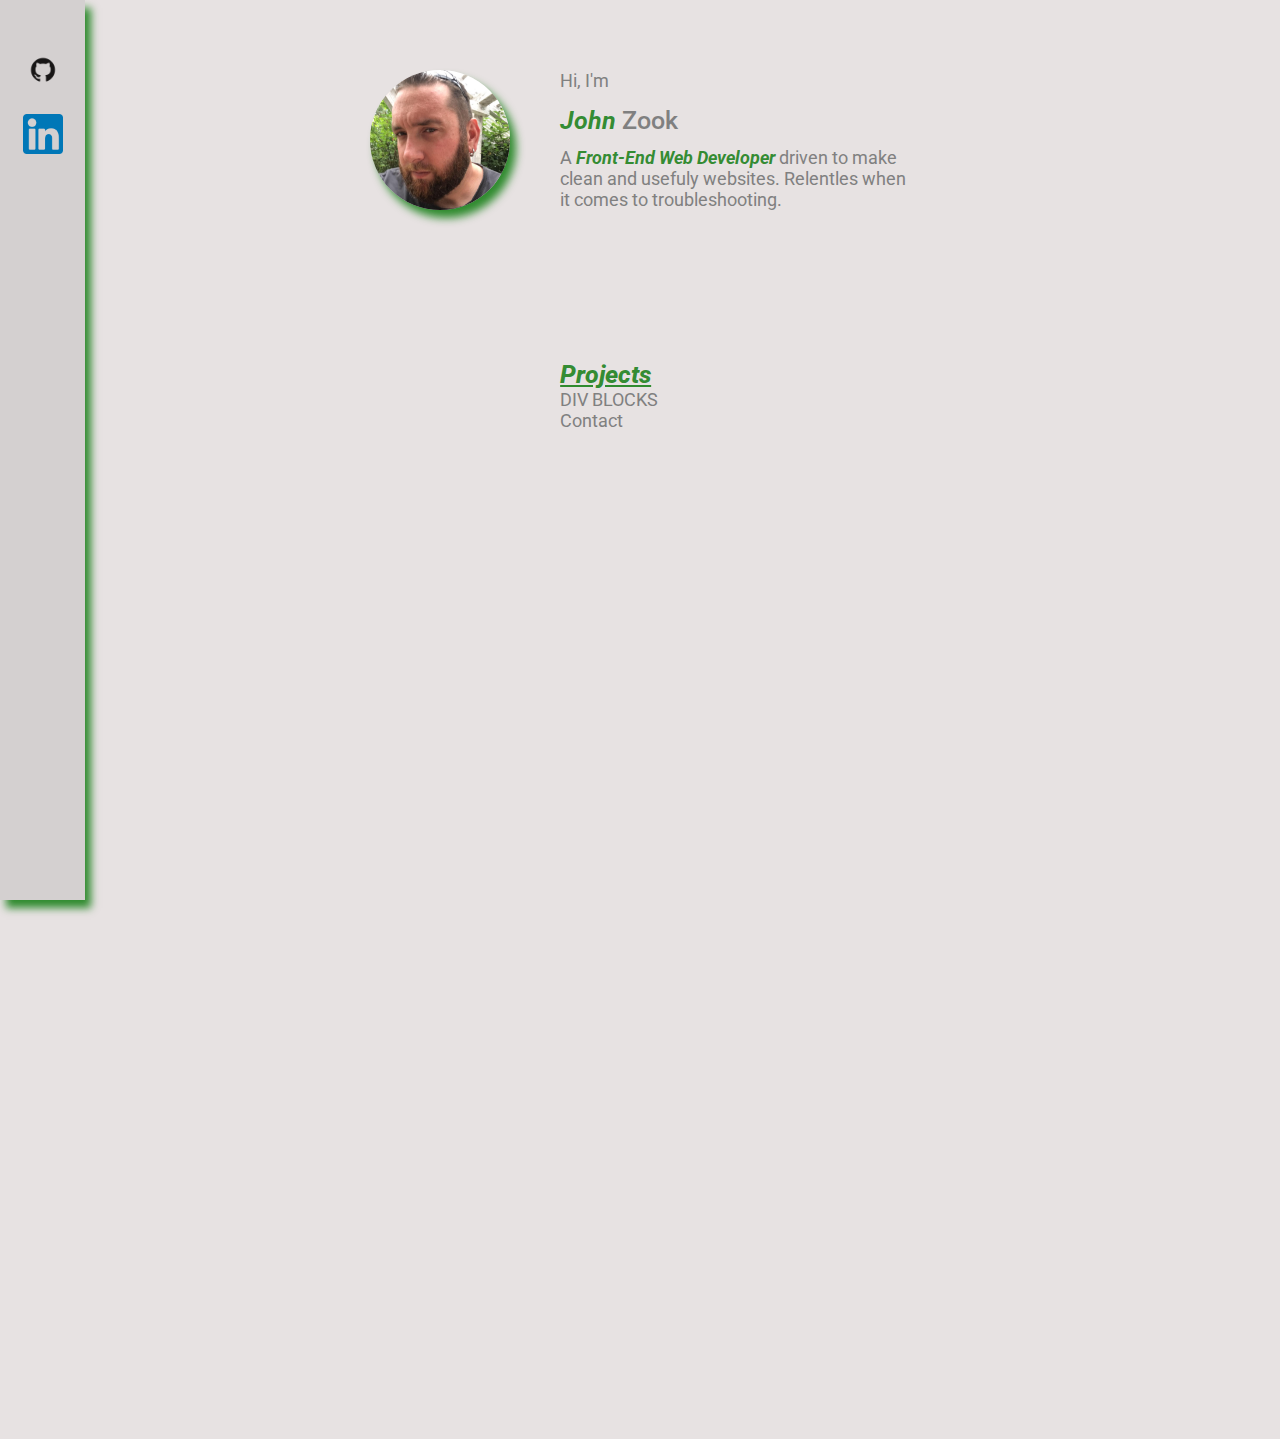
==== index.html @ 2b9b3efb "Add files via upload" ====
<!DOCTYPE html>
<html lang="en">
  <head>
    <title>John Zook's Portfolio</title>
    <link rel="preconnect" href="https://fonts.googleapis.com" />
    <link rel="preconnect" href="https://fonts.gstatic.com" crossorigin />
    <link
      href="https://fonts.googleapis.com/css2?family=Roboto:wght@400;500;700&display=swap"
      rel="stylesheet"
    />
    <link rel="stylesheet" href="/styles/intro.css" />
    <link rel="stylesheet" href="/styles/header.css" />
    <link rel="stylesheet" href="/styles/general.css" />
    <link rel="stylesheet" href="/styles/sidebar.css" />
  </head>
  <body>  
    <nav class="sidebar">
      <div class="link-container">
        <div class="link"><a href="https://github.com/JZook-codes" target="_blank"><img title="Github" src="/pics/github-mark.png"></a>          
        </div>
        <div class="link">
          <a href="https://www.linkedin.com/in/j-zook/" target="_blank">
            <img title="LinkedIn" src="/pics/174857.png">
          </a>          
        </div>
      </div>
    </nav>  
      
      
      
    <div class="intro">
      <img class="jz-pic" src="/pics/jzook.jpg" />
      <div class="flex-info">
         <p class="greeting">Hi, I'm</p>
      <p class="name"><strong class="strong-color">John</strong> Zook</p>
      <p class="info">
        A <strong class="strong-color">Front-End Web Developer</strong> driven
        to make clean and usefuly websites. Relentles when it comes to
        troubleshooting.
      </p>
      <div class="projects-container">
        <div class="projects-title">Projects</div>
        <div>
          DIV BLOCKS
        </div>
      </div>
      <div>
        <div>
          Contact
        </div>
      </div>
      
    </div>
  </body>
</html>
---- styles/intro.css ----
.intro {
  display: flex;
  flex-direction: row;
  justify-content: center;
  margin-top: 50px; 
}
.flex-info {
  display: flex;
  flex-direction: column;
  margin-left: 50px;
  justify-content: center;
}
.jz-pic {
  height: 140px;
  border-radius: 75px;
  box-shadow: 6px 8px 8px rgba(2, 117, 2, 0.801);
}
.greeting {
  font-size: 400;
}

.name {
  font-size: 25px;
  font-weight: 500;
  margin-top: 15px;
  margin-bottom: 12px;
}
.strong-color {
  color: rgba(2, 117, 2, 0.801);
  font-style: italic;

}
.info {
  width: 350px;
}
.projects-container {
  margin-top: 150px;
}
.projects-title {
  font-size: 25px;
  font-weight: 800;
  color: rgba(2, 117, 2, 0.801);
  font-style: italic;
  text-decoration: underline;
}
---- styles/header.css ----
.header {
  height: 55px;
  display: flex;
  flex-direction: row;
  justify-content: flex-start;
  position: fixed;
  top: 0;
  left: 0;
  right: 0;
  background-color: rgb(231, 226, 226);
  border-bottom-width: 1px;
  border-bottom-style: solid;
  border-bottom-color: rgb(166, 164, 164);    
}
.linkin-icon {
  height: 30px;
  
}
.git-icon {
  height: 30px;
}
---- styles/general.css ----
p { 
    margin: 0;  
}
body {
  font-family: Roboto;
  color: gray;
  font-size: 18px;
  background-color: rgb(231, 226, 226);
  margin-top: 70px;
  padding-bottom: 1000px;
}
---- styles/sidebar.css ----
.sidebar { 
  position: fixed;
  left: 0;
  bottom: 0;
  top: 0;
  background-color: rgb(212, 208, 208);
  width: 85px;
  z-index: 200;
  padding-top: 50px;
  box-shadow: 6px 8px 8px rgba(2, 117, 2, 0.801);

}
.link-container {      
  flex-direction: column;
  display: flex;
  align-items: center;
  justify-content: center;  
}
.link {  
  margin-bottom: 20px;
}
.sidebar img {
  height: 40px; 
  
}
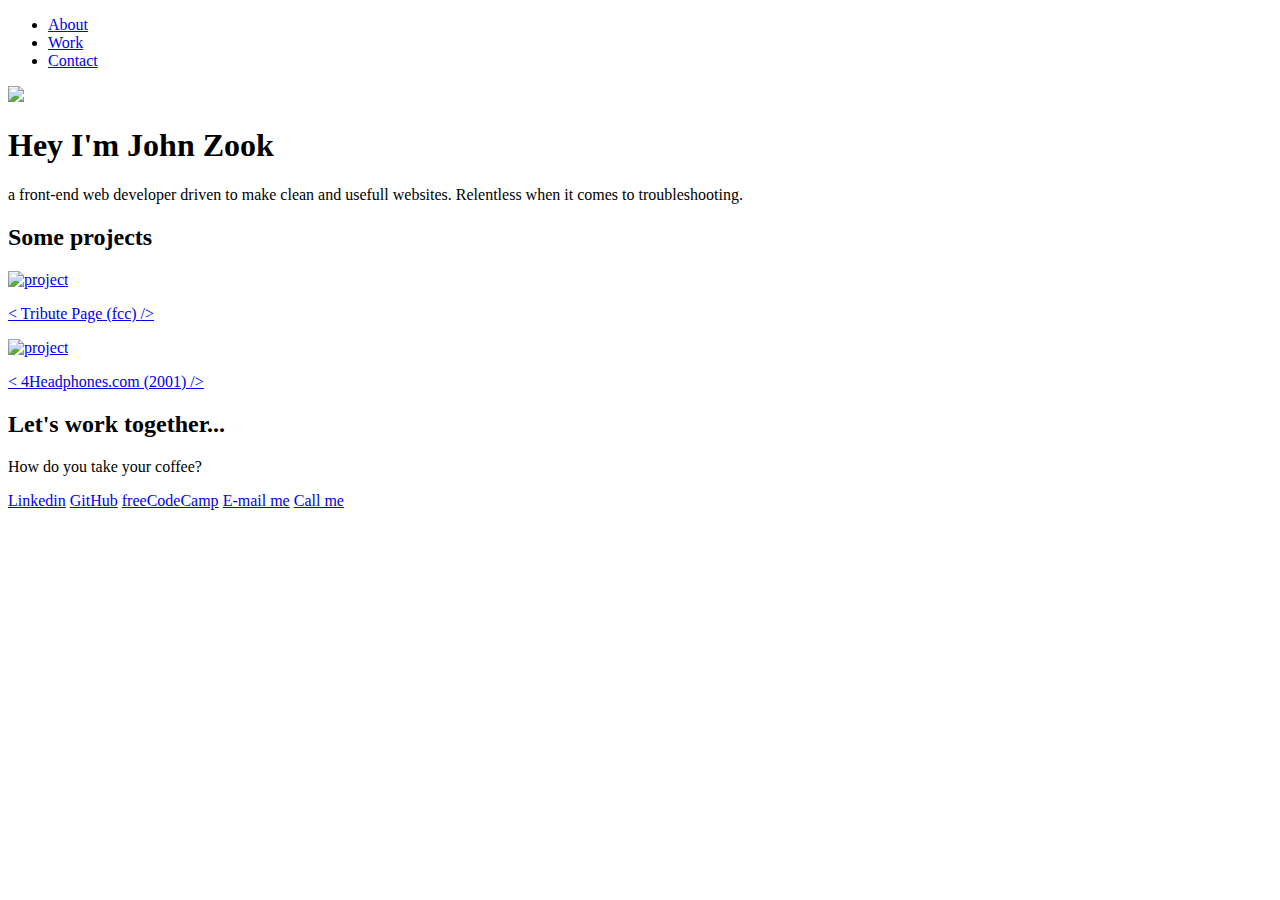
==== commit fe1fd4d2: "Add files via upload" ====
--- a/index.html
+++ b/index.html
@@ -1,55 +1,217 @@
 <!DOCTYPE html>
-<html lang="en">
+<html>
   <head>
-    <title>John Zook's Portfolio</title>
-    <link rel="preconnect" href="https://fonts.googleapis.com" />
-    <link rel="preconnect" href="https://fonts.gstatic.com" crossorigin />
+    <link rel="stylesheet" href="/styles/index.css" />
     <link
-      href="https://fonts.googleapis.com/css2?family=Roboto:wght@400;500;700&display=swap"
+      rel="stylesheet"
+      href="https://use.fontawesome.com/releases/v5.8.2/css/all.css"
+      integrity="sha384-oS3vJWv+0UjzBfQzYUhtDYW+Pj2yciDJxpsK1OYPAYjqT085Qq/1cq5FLXAZQ7Ay"
+      crossorigin="anonymous"
+    />
+    <link rel="stylesheet" href="https://cdnjs.cloudflare.com/ajax/libs/font-awesome/6.4.0/css/all.min.css" integrity="sha512-iecdLmaskl7CVkqkXNQ/ZH/XLlvWZOJyj7Yy7tcenmpD1ypASozpmT/E0iPtmFIB46ZmdtAc9eNBvH0H/ZpiBw==" crossorigin="anonymous" referrerpolicy="no-referrer" />
+    <link
+      href="https://fonts.googleapis.com/css?family=Poppins:200i,300,400&display=swap"
       rel="stylesheet"
     />
-    <link rel="stylesheet" href="/styles/intro.css" />
-    <link rel="stylesheet" href="/styles/header.css" />
-    <link rel="stylesheet" href="/styles/general.css" />
-    <link rel="stylesheet" href="/styles/sidebar.css" />
+    <link
+      href="https://fonts.googleapis.com/css?family=Raleway:700&display=swap"
+      rel="stylesheet"
+    />
+    <link rel="preconnect" href="https://fonts.googleapis.com">
+<link rel="preconnect" href="https://fonts.gstatic.com" crossorigin>
+<link href="https://fonts.googleapis.com/css2?family=Roboto:wght@400;500;700&display=swap" rel="stylesheet">
+
   </head>
-  <body>  
-    <nav class="sidebar">
-      <div class="link-container">
-        <div class="link"><a href="https://github.com/JZook-codes" target="_blank"><img title="Github" src="/pics/github-mark.png"></a>          
-        </div>
-        <div class="link">
-          <a href="https://www.linkedin.com/in/j-zook/" target="_blank">
-            <img title="LinkedIn" src="/pics/174857.png">
-          </a>          
-        </div>
-      </div>
-    </nav>  
+  <body>
+    <!-- START NAV -->
+
+    <nav id="navbar" class="nav">
+      <ul class="nav-list">
+        <li>
+          <a href="#welcome-section">About</a>
+        </li>
+        <li>
+          <a href="#projects">Work</a>
+        </li>
+        <li>
+          <a href="#contact">Contact</a>
+        </li>
+      </ul>
+    </nav>
+
+    
+
+    
+
+    <section id="welcome-section" class="welcome-section">
+      <img class="jz-pic" src="/pics/jzook.jpg">
+      <h1>Hey I'm John Zook</h1>
+      <p class="welcome-text">a front-end web developer driven to make clean and usefull websites. Relentless when it comes to troubleshooting.</p>
+
+      <div class="fa-container">
+        <i class="fa-brands fa-html5 fa-icon"></i>
+        <i class="fa-brands fa-css3 fa-icon"></i>
+        <i class="fa-brands fa-js fa-icon"></i>
+      </div>
+
       
+    </section>
+    
+
+   
+
+    <section id="projects" class="projects-section">
+      <h2 class="projects-section-header">Some projects</h2>
+
+      <div class="projects-grid">
+        <a
+          href="https://codepen.io/freeCodeCamp/full/zNqgVx"
+          target="_blank"
+          class="project project-tile"
+        >
+          <img
+            class="project-image"
+            src="https://cdn.freecodecamp.org/testable-projects-fcc/images/tribute.jpg"
+            alt="project"
+          />
+          <p class="project-title">
+            <span class="code">&lt;</span>
+            Tribute Page (fcc)
+            <span class="code">&#47;&gt;</span>
+          </p>
+        </a>
+        <a
+          href="/Projects/4headphones/index.html"
+          target="_blank"
+          class="project project-tile"
+        >
+          <img
+            class="project-image"
+            src="/pics/Screen Shot4headphones.png"
+            alt="project"
+          />
+          <p class="project-title">
+            <span class="code">&lt;</span>
+            4Headphones.com (2001)
+            <span class="code">&#47;&gt;</span>
+          </p>
+        </a>
+       <!-- <a
+          href="https://codepen.io/freeCodeCamp/full/wgGVVX"
+          target="_blank"
+          class="project project-tile"
+        >
+          <img
+            class="project-image"
+            src="https://cdn.freecodecamp.org/testable-projects-fcc/images/calc.png"
+            alt="project"
+          />
+          <p class="project-title">
+            <span class="code">&lt;</span>
+            JavaScript Calculator
+            <span class="code">&#47;&gt;</span>
+          </p>
+        </a>-->
+        <!--<a
+          href="https://codepen.io/freeCodeCamp/full/mVEJag"
+          target="_blank"
+          class="project project-tile"
+        >
+          <img
+            class="project-image"
+            src="https://cdn.freecodecamp.org/testable-projects-fcc/images/map.jpg"
+            alt="project"
+          />
+          <p class="project-title">
+            <span class="code">&lt;</span>
+            Map Data Across the Globe
+            <span class="code">&#47;&gt;</span>
+          </p>
+        </a>
+        <a
+          href="https://codepen.io/freeCodeCamp/full/wGqEga"
+          target="_blank"
+          class="project project-tile"
+        >
+          <img
+            class="project-image"
+            src="https://cdn.freecodecamp.org/testable-projects-fcc/images/wiki.png"
+            alt="project"
+          />
+          <p class="project-title">
+            <span class="code">&lt;</span>
+            Wikipedia Viewer
+            <span class="code">&#47;&gt;</span>
+          </p>
+        </a>
+        <a
+          href="https://codepen.io/freeCodeCamp/full/KzXQgy"
+          target="_blank"
+          class="project project-tile"
+        >
+          <img
+            class="project-image"
+            src="https://cdn.freecodecamp.org/testable-projects-fcc/images/tic-tac-toe.png"
+            alt="project"
+          />
+          <p class="project-title">
+            <span class="code">&lt;</span>
+            Tic Tac Toe Game
+            <span class="code">&#47;&gt;</span>
+          </p>
+        </a>
+      </div>
+
+      <a
+        href="https://codepen.io/FreeCodeCamp/"
+        class="btn btn-show-all"
+        target="_blank"
+        >Show all<i class="fas fa-chevron-right"></i
+      ></a>-->
+    </section>
+
+    
+
+    <section id="contact" class="contact-section">
+      <div class="contact-section-header">
+        <h2>Let's work together...</h2>
+        <p>How do you take your coffee?</p>
+      </div>
+      <div class="contact-links">
+        <a
+          href="https://www.linkedin.com/in/j-zook/"
+          target="_blank"
+          class="btn contact-details"
+          ><i class="fa-brands fa-linkedin"></i> Linkedin</a
+        >
+        <a
+          id="profile-link"
+          href="https://github.com/JZook-codes"
+          target="_blank"
+          class="btn contact-details"
+          ><i class="fab fa-github"></i> GitHub</a
+        >
+        <a
+          href="https://www.freecodecamp.org/JohnZook"
+          target="_blank"
+          class="btn contact-details"
+          ><i class="fa-brands fa-free-code-camp"></i> freeCodeCamp</a
+        >
+        <a href="mailto:methos600@mac.com" class="btn contact-details"><i class="fas fa-at"></i> E-mail me</a
+        >
+        <a href="tel:+359888042088" class="btn contact-details"
+          ><i class="fas fa-mobile-alt"></i> Call me</a
+        >
+      </div>
+    </section>
+
+    
+
+    <footer>
       
-      
-    <div class="intro">
-      <img class="jz-pic" src="/pics/jzook.jpg" />
-      <div class="flex-info">
-         <p class="greeting">Hi, I'm</p>
-      <p class="name"><strong class="strong-color">John</strong> Zook</p>
-      <p class="info">
-        A <strong class="strong-color">Front-End Web Developer</strong> driven
-        to make clean and usefuly websites. Relentles when it comes to
-        troubleshooting.
-      </p>
-      <div class="projects-container">
-        <div class="projects-title">Projects</div>
-        <div>
-          DIV BLOCKS
-        </div>
-      </div>
-      <div>
-        <div>
-          Contact
-        </div>
-      </div>
-      
-    </div>
-  </body>
+      </footer>
+
+    
+  <script data-cfasync="false" src="/cdn-cgi/scripts/5c5dd728/cloudflare-static/email-decode.min.js"></script></body>
+  
 </html>
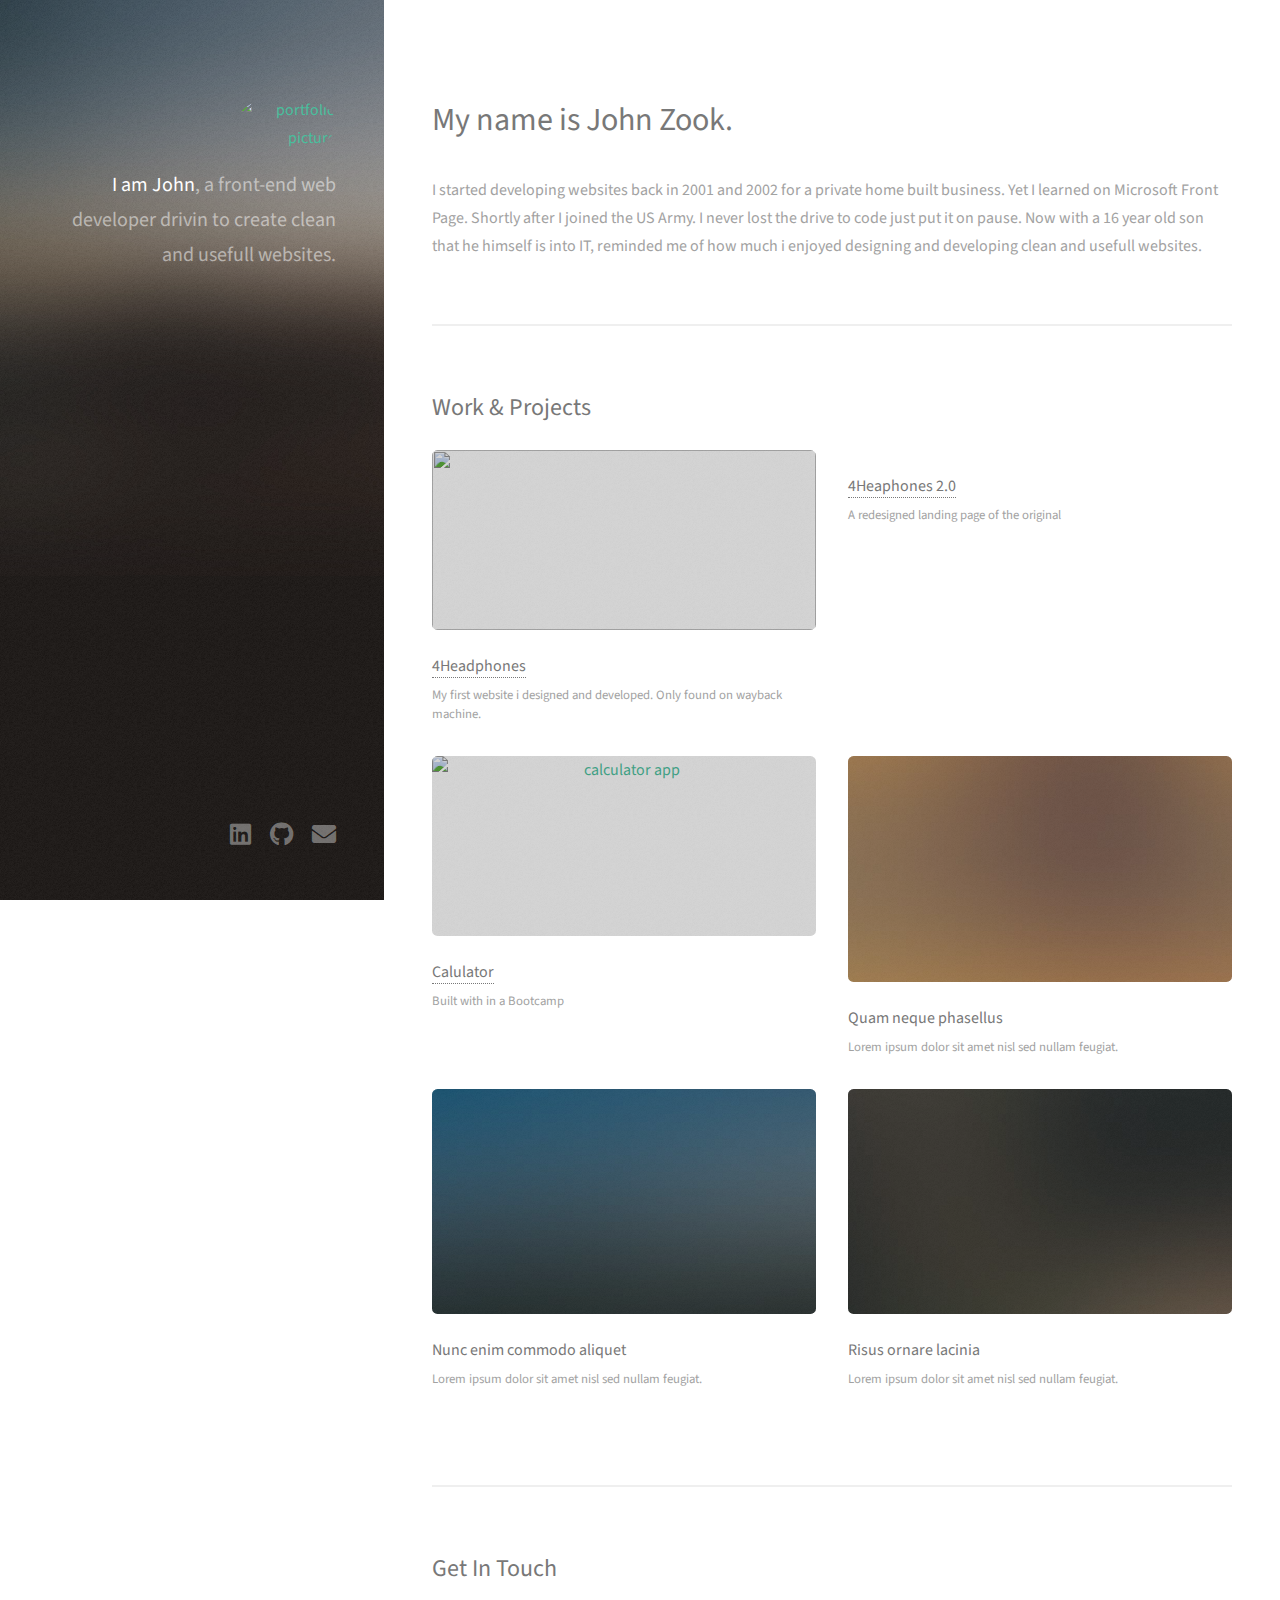
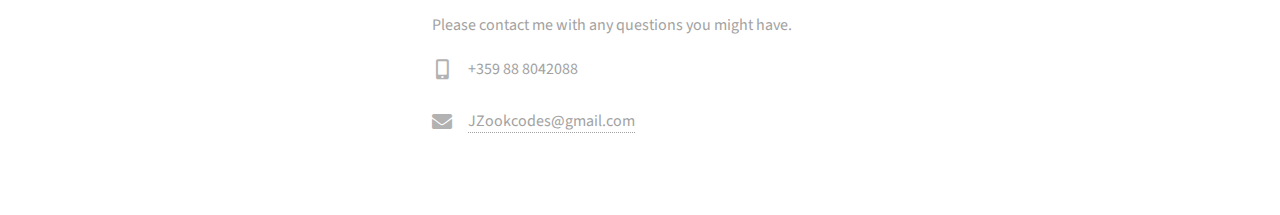
==== commit cf3614b6: "Add files via upload" ====
--- a/index.html
+++ b/index.html
@@ -1,217 +1,144 @@
-<!DOCTYPE html>
-<html>
-  <head>
-    <link rel="stylesheet" href="/styles/index.css" />
-    <link
-      rel="stylesheet"
-      href="https://use.fontawesome.com/releases/v5.8.2/css/all.css"
-      integrity="sha384-oS3vJWv+0UjzBfQzYUhtDYW+Pj2yciDJxpsK1OYPAYjqT085Qq/1cq5FLXAZQ7Ay"
-      crossorigin="anonymous"
-    />
-    <link rel="stylesheet" href="https://cdnjs.cloudflare.com/ajax/libs/font-awesome/6.4.0/css/all.min.css" integrity="sha512-iecdLmaskl7CVkqkXNQ/ZH/XLlvWZOJyj7Yy7tcenmpD1ypASozpmT/E0iPtmFIB46ZmdtAc9eNBvH0H/ZpiBw==" crossorigin="anonymous" referrerpolicy="no-referrer" />
-    <link
-      href="https://fonts.googleapis.com/css?family=Poppins:200i,300,400&display=swap"
-      rel="stylesheet"
-    />
-    <link
-      href="https://fonts.googleapis.com/css?family=Raleway:700&display=swap"
-      rel="stylesheet"
-    />
-    <link rel="preconnect" href="https://fonts.googleapis.com">
-<link rel="preconnect" href="https://fonts.gstatic.com" crossorigin>
-<link href="https://fonts.googleapis.com/css2?family=Roboto:wght@400;500;700&display=swap" rel="stylesheet">
-
-  </head>
-  <body>
-    <!-- START NAV -->
-
-    <nav id="navbar" class="nav">
-      <ul class="nav-list">
-        <li>
-          <a href="#welcome-section">About</a>
-        </li>
-        <li>
-          <a href="#projects">Work</a>
-        </li>
-        <li>
-          <a href="#contact">Contact</a>
-        </li>
-      </ul>
-    </nav>
-
-    
-
-    
-
-    <section id="welcome-section" class="welcome-section">
-      <img class="jz-pic" src="/pics/jzook.jpg">
-      <h1>Hey I'm John Zook</h1>
-      <p class="welcome-text">a front-end web developer driven to make clean and usefull websites. Relentless when it comes to troubleshooting.</p>
-
-      <div class="fa-container">
-        <i class="fa-brands fa-html5 fa-icon"></i>
-        <i class="fa-brands fa-css3 fa-icon"></i>
-        <i class="fa-brands fa-js fa-icon"></i>
-      </div>
-
-      
-    </section>
-    
-
-   
-
-    <section id="projects" class="projects-section">
-      <h2 class="projects-section-header">Some projects</h2>
-
-      <div class="projects-grid">
-        <a
-          href="https://codepen.io/freeCodeCamp/full/zNqgVx"
-          target="_blank"
-          class="project project-tile"
-        >
-          <img
-            class="project-image"
-            src="https://cdn.freecodecamp.org/testable-projects-fcc/images/tribute.jpg"
-            alt="project"
-          />
-          <p class="project-title">
-            <span class="code">&lt;</span>
-            Tribute Page (fcc)
-            <span class="code">&#47;&gt;</span>
-          </p>
-        </a>
-        <a
-          href="/Projects/4headphones/index.html"
-          target="_blank"
-          class="project project-tile"
-        >
-          <img
-            class="project-image"
-            src="/pics/Screen Shot4headphones.png"
-            alt="project"
-          />
-          <p class="project-title">
-            <span class="code">&lt;</span>
-            4Headphones.com (2001)
-            <span class="code">&#47;&gt;</span>
-          </p>
-        </a>
-       <!-- <a
-          href="https://codepen.io/freeCodeCamp/full/wgGVVX"
-          target="_blank"
-          class="project project-tile"
-        >
-          <img
-            class="project-image"
-            src="https://cdn.freecodecamp.org/testable-projects-fcc/images/calc.png"
-            alt="project"
-          />
-          <p class="project-title">
-            <span class="code">&lt;</span>
-            JavaScript Calculator
-            <span class="code">&#47;&gt;</span>
-          </p>
-        </a>-->
-        <!--<a
-          href="https://codepen.io/freeCodeCamp/full/mVEJag"
-          target="_blank"
-          class="project project-tile"
-        >
-          <img
-            class="project-image"
-            src="https://cdn.freecodecamp.org/testable-projects-fcc/images/map.jpg"
-            alt="project"
-          />
-          <p class="project-title">
-            <span class="code">&lt;</span>
-            Map Data Across the Globe
-            <span class="code">&#47;&gt;</span>
-          </p>
-        </a>
-        <a
-          href="https://codepen.io/freeCodeCamp/full/wGqEga"
-          target="_blank"
-          class="project project-tile"
-        >
-          <img
-            class="project-image"
-            src="https://cdn.freecodecamp.org/testable-projects-fcc/images/wiki.png"
-            alt="project"
-          />
-          <p class="project-title">
-            <span class="code">&lt;</span>
-            Wikipedia Viewer
-            <span class="code">&#47;&gt;</span>
-          </p>
-        </a>
-        <a
-          href="https://codepen.io/freeCodeCamp/full/KzXQgy"
-          target="_blank"
-          class="project project-tile"
-        >
-          <img
-            class="project-image"
-            src="https://cdn.freecodecamp.org/testable-projects-fcc/images/tic-tac-toe.png"
-            alt="project"
-          />
-          <p class="project-title">
-            <span class="code">&lt;</span>
-            Tic Tac Toe Game
-            <span class="code">&#47;&gt;</span>
-          </p>
-        </a>
-      </div>
-
-      <a
-        href="https://codepen.io/FreeCodeCamp/"
-        class="btn btn-show-all"
-        target="_blank"
-        >Show all<i class="fas fa-chevron-right"></i
-      ></a>-->
-    </section>
-
-    
-
-    <section id="contact" class="contact-section">
-      <div class="contact-section-header">
-        <h2>Let's work together...</h2>
-        <p>How do you take your coffee?</p>
-      </div>
-      <div class="contact-links">
-        <a
-          href="https://www.linkedin.com/in/j-zook/"
-          target="_blank"
-          class="btn contact-details"
-          ><i class="fa-brands fa-linkedin"></i> Linkedin</a
-        >
-        <a
-          id="profile-link"
-          href="https://github.com/JZook-codes"
-          target="_blank"
-          class="btn contact-details"
-          ><i class="fab fa-github"></i> GitHub</a
-        >
-        <a
-          href="https://www.freecodecamp.org/JohnZook"
-          target="_blank"
-          class="btn contact-details"
-          ><i class="fa-brands fa-free-code-camp"></i> freeCodeCamp</a
-        >
-        <a href="mailto:methos600@mac.com" class="btn contact-details"><i class="fas fa-at"></i> E-mail me</a
-        >
-        <a href="tel:+359888042088" class="btn contact-details"
-          ><i class="fas fa-mobile-alt"></i> Call me</a
-        >
-      </div>
-    </section>
-
-    
-
-    <footer>
-      
-      </footer>
-
-    
-  <script data-cfasync="false" src="/cdn-cgi/scripts/5c5dd728/cloudflare-static/email-decode.min.js"></script></body>
-  
-</html>
+<!DOCTYPE HTML>
+<!--
+	Strata by HTML5 UP
+	html5up.net | @ajlkn
+	Free for personal and commercial use under the CCA 3.0 license (html5up.net/license)
+-->
+<html>
+	<head>
+		<title>John Zook's Web Dev Portfolio</title>
+		<meta charset="utf-8" />
+		<meta name="viewport" content="width=device-width, initial-scale=1, user-scalable=no" />
+		<link rel="stylesheet" href="assets/css/main.css" />
+	</head>
+	<body class="is-preload">
+
+		<!-- Header -->
+			<header id="header">
+				<div class="inner">
+					<a href="#" class="image avatar"><img src="/Portfolio2.0/images/jzook.jpg" alt="portfolio picture" /></a>
+					<h1><strong>I am John</strong>, a front-end<br />
+					web developer drivin to create clean and usefull websites.<br />
+					</h1>
+				</div>
+			</header>
+
+		<!-- Main -->
+			<div id="main">
+
+				<!-- One -->
+					<section id="one">
+						<header class="major">
+							<h2>My name is John Zook. </h2>
+						</header>
+						<p>I started developing websites back in 2001 and 2002 for a private home built business. Yet I learned on Microsoft Front Page. Shortly after I joined the US Army. I never lost the drive to code just put it on pause. Now with a 16 year old son that he himself is into IT, reminded me of how much i enjoyed designing and developing clean and usefull websites.</p>
+						
+					</section>
+
+				<!-- Two -->
+					<section id="two">
+						<h2>Work & Projects</h2>
+						<div class="row">
+							<article class="col-6 col-12-xsmall work-item">
+								<a href="/Portfolio2.0/Projects/thumbnails/4hp.png" class="image fit thumb"><img style="
+									height: 180px;
+									" src="/Portfolio2.0/Projects/thumbnails/4hp.png" alt="" /></a>
+								<h3><a href="/Portfolio2.0/Projects/4headphones/index.html">4Headphones</a></h3>
+								<p>My first website i designed and developed. Only found on wayback machine.</p>
+							</article>
+							<article class="col-6 col-12-xsmall work-item">
+								<a href="/Portfolio2.0/Projects/thumbnails/4hp2.0.png" class="image fit thumb"><img src="/Portfolio2.0/Projects/thumbnails/4hp2.0.png" alt="" /></a>
+								<h3><a href="/Portfolio2.0/Projects/4headphones2.0/4headphones.html">4Heaphones 2.0</a></h3>
+								<p>A redesigned landing page of the original</p>
+							</article>
+							<article class="col-6 col-12-xsmall work-item">
+								<a href="/Portfolio2.0/Projects/thumbnails/calculator.png" class="image fit thumb"><img style="
+									height: 180px;
+									" src="/Portfolio2.0/Projects/thumbnails/calculator.png" alt="calculator app" /></a>
+								<h3><a href="/Portfolio2.0/Projects/calculator/10-calculator.html">Calulator</a></h3>
+								<p>Built with in a Bootcamp</p>
+							</article>
+							<article class="col-6 col-12-xsmall work-item">
+								<a href="images/fulls/04.jpg" class="image fit thumb"><img src="images/thumbs/04.jpg" alt="" /></a>
+								<h3>Quam neque phasellus</h3>
+								<p>Lorem ipsum dolor sit amet nisl sed nullam feugiat.</p>
+							</article>
+							<article class="col-6 col-12-xsmall work-item">
+								<a href="images/fulls/05.jpg" class="image fit thumb"><img src="images/thumbs/05.jpg" alt="" /></a>
+								<h3>Nunc enim commodo aliquet</h3>
+								<p>Lorem ipsum dolor sit amet nisl sed nullam feugiat.</p>
+							</article>
+							<article class="col-6 col-12-xsmall work-item">
+								<a href="images/fulls/06.jpg" class="image fit thumb"><img src="images/thumbs/06.jpg" alt="" /></a>
+								<h3>Risus ornare lacinia</h3>
+								<p>Lorem ipsum dolor sit amet nisl sed nullam feugiat.</p>
+							</article>
+						</div>
+						
+					</section>
+
+				<!-- Three -->
+					<section id="three">
+						<h2>Get In Touch</h2>
+					<p>Please contact me with any questions you might have.</p>
+						<div class="row">
+							<div class="col-8 col-12-small">
+								<form method="post" action="mailto:jzookcodes@gmail.com">
+									<div class="row gtr-uniform gtr-50">
+									<!--	<div class="col-6 col-12-xsmall"><input type="text" name="name" id="name" placeholder="Name" /></div>
+										<div class="col-6 col-12-xsmall"><input type="email" name="email" id="email" placeholder="Email" /></div>
+										<div class="col-12"><textarea name="message" id="message" placeholder="Message" rows="4"></textarea></div>
+									</div>
+								</form>
+								<ul class="actions">
+									<li><input type="submit" value="Send Message" /></li>
+								</ul>-->
+							</div>
+							<div class="col-4 col-12-small" >
+								<ul class="labeled-icons">
+								<!--<li>
+										<h3 class="icon solid fa-home"><span class="label">Address</span></h3>
+										1234 Somewhere Rd.<br />
+										Nashville, TN 00000<br />
+										United States
+									</li>-->
+									<li>
+										<h3 class="icon solid fa-mobile-alt"><span class="label">Phone</span></h3>
+										+359 88 8042088
+									</li>
+									<li>
+										<h3 class="icon solid fa-envelope"><span class="label">Email</span></h3>
+										<a href="mailto:jzookcodes@gmail.com">JZookcodes@gmail.com</a>
+									</li>
+								</ul>
+							</div>
+						</div>
+					</section>
+
+				
+
+			</div>
+
+		<!-- Footer -->
+			<footer id="footer">
+				<div class="inner">
+					<ul class="icons">
+						<li><a href="https://www.linkedin.com/in/j-zook/" target="_blank" class="icon brands fa-linkedin"><span class="label">Linkedin</span></a></li>
+						<li><a href="
+							https://github.com/JZook-codes" target="_blank" class="icon brands fa-github"><span class="label">Github</span></a></li>						
+						<li><a href="mailto:jzookcodes@gmail.com" class="icon solid fa-envelope"><span class="label">Email</span></a></li>
+					</ul>
+					
+				</div>
+			</footer>
+
+		<!-- Scripts -->
+			<script src="assets/js/jquery.min.js"></script>
+			<script src="assets/js/jquery.poptrox.min.js"></script>
+			<script src="assets/js/browser.min.js"></script>
+			<script src="assets/js/breakpoints.min.js"></script>
+			<script src="assets/js/util.js"></script>
+			<script src="assets/js/main.js"></script>
+
+	</body>
+</html>--- a/assets/css/main.css
+++ b/assets/css/main.css
@@ -0,0 +1,3346 @@
+@import url("fontawesome-all.min.css");
+@import url("https://fonts.googleapis.com/css?family=Source+Sans+Pro:400,400italic");
+
+/*
+	Strata by HTML5 UP
+	html5up.net | @ajlkn
+	Free for personal and commercial use under the CCA 3.0 license (html5up.net/license)
+*/
+
+html,
+body,
+div,
+span,
+applet,
+object,
+iframe,
+h1,
+h2,
+h3,
+h4,
+h5,
+h6,
+p,
+blockquote,
+pre,
+a,
+abbr,
+acronym,
+address,
+big,
+cite,
+code,
+del,
+dfn,
+em,
+img,
+ins,
+kbd,
+q,
+s,
+samp,
+small,
+strike,
+strong,
+sub,
+sup,
+tt,
+var,
+b,
+u,
+i,
+center,
+dl,
+dt,
+dd,
+ol,
+ul,
+li,
+fieldset,
+form,
+label,
+legend,
+table,
+caption,
+tbody,
+tfoot,
+thead,
+tr,
+th,
+td,
+article,
+aside,
+canvas,
+details,
+embed,
+figure,
+figcaption,
+footer,
+header,
+hgroup,
+menu,
+nav,
+output,
+ruby,
+section,
+summary,
+time,
+mark,
+audio,
+video {
+	margin: 0;
+	padding: 0;
+	border: 0;
+	font-size: 100%;
+	font: inherit;
+	vertical-align: baseline;
+}
+
+article,
+aside,
+details,
+figcaption,
+figure,
+footer,
+header,
+hgroup,
+menu,
+nav,
+section {
+	display: block;
+}
+
+body {
+	line-height: 1;
+}
+
+ol,
+ul {
+	list-style: none;
+}
+
+blockquote,
+q {
+	quotes: none;
+}
+
+blockquote:before,
+blockquote:after,
+q:before,
+q:after {
+	content: '';
+	content: none;
+}
+
+table {
+	border-collapse: collapse;
+	border-spacing: 0;
+}
+
+body {
+	-webkit-text-size-adjust: none;
+}
+
+mark {
+	background-color: transparent;
+	color: inherit;
+}
+
+input::-moz-focus-inner {
+	border: 0;
+	padding: 0;
+}
+
+input,
+select,
+textarea {
+	-moz-appearance: none;
+	-webkit-appearance: none;
+	-ms-appearance: none;
+	appearance: none;
+}
+
+/* Basic */
+
+html {
+	box-sizing: border-box;
+}
+
+*,
+*:before,
+*:after {
+	box-sizing: inherit;
+}
+
+body {
+	background: #fff;
+}
+
+body.is-preload *,
+body.is-preload *:before,
+body.is-preload *:after {
+	-moz-animation: none !important;
+	-webkit-animation: none !important;
+	-ms-animation: none !important;
+	animation: none !important;
+	-moz-transition: none !important;
+	-webkit-transition: none !important;
+	-ms-transition: none !important;
+	transition: none !important;
+}
+
+body,
+input,
+select,
+textarea {
+	color: #a2a2a2;
+	font-family: "Source Sans Pro", Helvetica, sans-serif;
+	font-size: 16pt;
+	font-weight: 400;
+	line-height: 1.75em;
+}
+
+a {
+	-moz-transition: color 0.2s ease-in-out, border-color 0.2s ease-in-out;
+	-webkit-transition: color 0.2s ease-in-out, border-color 0.2s ease-in-out;
+	-ms-transition: color 0.2s ease-in-out, border-color 0.2s ease-in-out;
+	transition: color 0.2s ease-in-out, border-color 0.2s ease-in-out;
+	border-bottom: dotted 1px;
+	color: #49bf9d;
+	text-decoration: none;
+}
+
+a:hover {
+	border-bottom-color: transparent;
+	color: #49bf9d !important;
+	text-decoration: none;
+}
+
+strong,
+b {
+	color: #787878;
+	font-weight: 400;
+}
+
+em,
+i {
+	font-style: italic;
+}
+
+p {
+	margin: 0 0 2em 0;
+}
+
+h1,
+h2,
+h3,
+h4,
+h5,
+h6 {
+	color: #787878;
+	font-weight: 400;
+	line-height: 1em;
+	margin: 0 0 1em 0;
+}
+
+h1 a,
+h2 a,
+h3 a,
+h4 a,
+h5 a,
+h6 a {
+	color: inherit;
+	text-decoration: none;
+}
+
+h1 {
+	font-size: 2em;
+	line-height: 1.5em;
+}
+
+h2 {
+	font-size: 1.5em;
+	line-height: 1.5em;
+}
+
+h3 {
+	font-size: 1.25em;
+	line-height: 1.5em;
+}
+
+h4 {
+	font-size: 1.1em;
+	line-height: 1.5em;
+}
+
+h5 {
+	font-size: 0.9em;
+	line-height: 1.5em;
+}
+
+h6 {
+	font-size: 0.7em;
+	line-height: 1.5em;
+}
+
+sub {
+	font-size: 0.8em;
+	position: relative;
+	top: 0.5em;
+}
+
+sup {
+	font-size: 0.8em;
+	position: relative;
+	top: -0.5em;
+}
+
+hr {
+	border: 0;
+	border-bottom: solid 2px #efefef;
+	margin: 2em 0;
+}
+
+hr.major {
+	margin: 3em 0;
+}
+
+blockquote {
+	border-left: solid 6px #efefef;
+	font-style: italic;
+	margin: 0 0 2em 0;
+	padding: 0.5em 0 0.5em 1.5em;
+}
+
+code {
+	background: #f7f7f7;
+	border-radius: 0.35em;
+	border: solid 2px #efefef;
+	font-family: "Courier New", monospace;
+	font-size: 0.9em;
+	margin: 0 0.25em;
+	padding: 0.25em 0.65em;
+}
+
+pre {
+	-webkit-overflow-scrolling: touch;
+	font-family: "Courier New", monospace;
+	font-size: 0.9em;
+	margin: 0 0 2em 0;
+}
+
+pre code {
+	display: block;
+	line-height: 1.75em;
+	padding: 1em 1.5em;
+	overflow-x: auto;
+}
+
+.align-left {
+	text-align: left;
+}
+
+.align-center {
+	text-align: center;
+}
+
+.align-right {
+	text-align: right;
+}
+
+/* Container */
+
+.container {
+	margin: 0 auto;
+	max-width: calc(100% - 4em);
+	width: 100%;
+}
+
+.container.xsmall {
+	width: 25%;
+}
+
+.container.small {
+	width: 50%;
+}
+
+.container.medium {
+	width: 75%;
+}
+
+.container.large {
+	width: 125%;
+}
+
+.container.xlarge {
+	width: 150%;
+}
+
+.container.max {
+	width: 100%;
+}
+
+@media screen and (max-width: 980px) {
+
+	.container {
+		width: 100% !important;
+		max-width: 100% !important;
+	}
+
+}
+
+@media screen and (max-width: 480px) {
+
+	.container {
+		max-width: calc(100% - 3em);
+	}
+
+}
+
+/* Row */
+
+.row {
+	display: flex;
+	flex-wrap: wrap;
+	box-sizing: border-box;
+	align-items: stretch;
+}
+
+.row>* {
+	box-sizing: border-box;
+}
+
+.row.gtr-uniform>*> :last-child {
+	margin-bottom: 0;
+}
+
+.row.aln-left {
+	justify-content: flex-start;
+}
+
+.row.aln-center {
+	justify-content: center;
+}
+
+.row.aln-right {
+	justify-content: flex-end;
+}
+
+.row.aln-top {
+	align-items: flex-start;
+}
+
+.row.aln-middle {
+	align-items: center;
+}
+
+.row.aln-bottom {
+	align-items: flex-end;
+}
+
+.row>.imp {
+	order: -1;
+}
+
+.row>.col-1 {
+	width: 8.33333%;
+}
+
+.row>.off-1 {
+	margin-left: 8.33333%;
+}
+
+.row>.col-2 {
+	width: 16.66667%;
+}
+
+.row>.off-2 {
+	margin-left: 16.66667%;
+}
+
+.row>.col-3 {
+	width: 25%;
+}
+
+.row>.off-3 {
+	margin-left: 25%;
+}
+
+.row>.col-4 {
+	width: 33.33333%;
+}
+
+.row>.off-4 {
+	margin-left: 33.33333%;
+}
+
+.row>.col-5 {
+	width: 41.66667%;
+}
+
+.row>.off-5 {
+	margin-left: 41.66667%;
+}
+
+.row>.col-6 {
+	width: 50%;
+}
+
+.row>.off-6 {
+	margin-left: 50%;
+}
+
+.row>.col-7 {
+	width: 58.33333%;
+}
+
+.row>.off-7 {
+	margin-left: 58.33333%;
+}
+
+.row>.col-8 {
+	width: 66.66667%;
+}
+
+.row>.off-8 {
+	margin-left: 66.66667%;
+}
+
+.row>.col-9 {
+	width: 75%;
+}
+
+.row>.off-9 {
+	margin-left: 75%;
+}
+
+.row>.col-10 {
+	width: 83.33333%;
+}
+
+.row>.off-10 {
+	margin-left: 83.33333%;
+}
+
+.row>.col-11 {
+	width: 91.66667%;
+}
+
+.row>.off-11 {
+	margin-left: 91.66667%;
+}
+
+.row>.col-12 {
+	width: 100%;
+}
+
+.row>.off-12 {
+	margin-left: 100%;
+}
+
+.row.gtr-0 {
+	margin-top: 0;
+	margin-left: 0em;
+}
+
+.row.gtr-0>* {
+	padding: 0 0 0 0em;
+}
+
+.row.gtr-0.gtr-uniform {
+	margin-top: 0em;
+}
+
+.row.gtr-0.gtr-uniform>* {
+	padding-top: 0em;
+}
+
+.row.gtr-25 {
+	margin-top: 0;
+	margin-left: -0.625em;
+}
+
+.row.gtr-25>* {
+	padding: 0 0 0 0.625em;
+}
+
+.row.gtr-25.gtr-uniform {
+	margin-top: -0.625em;
+}
+
+.row.gtr-25.gtr-uniform>* {
+	padding-top: 0.625em;
+}
+
+.row.gtr-50 {
+	margin-top: 0;
+	margin-left: -1.25em;
+}
+
+.row.gtr-50>* {
+	padding: 0 0 0 1.25em;
+}
+
+.row.gtr-50.gtr-uniform {
+	margin-top: -1.25em;
+}
+
+.row.gtr-50.gtr-uniform>* {
+	padding-top: 1.25em;
+}
+
+.row {
+	margin-top: 0;
+	margin-left: -2.5em;
+}
+
+.row>* {
+	padding: 0 0 0 2.5em;
+}
+
+.row.gtr-uniform {
+	margin-top: -2.5em;
+}
+
+.row.gtr-uniform>* {
+	padding-top: 2.5em;
+}
+
+.row.gtr-150 {
+	margin-top: 0;
+	margin-left: -3.75em;
+}
+
+.row.gtr-150>* {
+	padding: 0 0 0 3.75em;
+}
+
+.row.gtr-150.gtr-uniform {
+	margin-top: -3.75em;
+}
+
+.row.gtr-150.gtr-uniform>* {
+	padding-top: 3.75em;
+}
+
+.row.gtr-200 {
+	margin-top: 0;
+	margin-left: -5em;
+}
+
+.row.gtr-200>* {
+	padding: 0 0 0 5em;
+}
+
+.row.gtr-200.gtr-uniform {
+	margin-top: -5em;
+}
+
+.row.gtr-200.gtr-uniform>* {
+	padding-top: 5em;
+}
+
+@media screen and (max-width: 1800px) {
+
+	.row {
+		display: flex;
+		flex-wrap: wrap;
+		box-sizing: border-box;
+		align-items: stretch;
+	}
+
+	.row>* {
+		box-sizing: border-box;
+	}
+
+	.row.gtr-uniform>*> :last-child {
+		margin-bottom: 0;
+	}
+
+	.row.aln-left {
+		justify-content: flex-start;
+	}
+
+	.row.aln-center {
+		justify-content: center;
+	}
+
+	.row.aln-right {
+		justify-content: flex-end;
+	}
+
+	.row.aln-top {
+		align-items: flex-start;
+	}
+
+	.row.aln-middle {
+		align-items: center;
+	}
+
+	.row.aln-bottom {
+		align-items: flex-end;
+	}
+
+	.row>.imp-xlarge {
+		order: -1;
+	}
+
+	.row>.col-1-xlarge {
+		width: 8.33333%;
+	}
+
+	.row>.off-1-xlarge {
+		margin-left: 8.33333%;
+	}
+
+	.row>.col-2-xlarge {
+		width: 16.66667%;
+	}
+
+	.row>.off-2-xlarge {
+		margin-left: 16.66667%;
+	}
+
+	.row>.col-3-xlarge {
+		width: 25%;
+	}
+
+	.row>.off-3-xlarge {
+		margin-left: 25%;
+	}
+
+	.row>.col-4-xlarge {
+		width: 33.33333%;
+	}
+
+	.row>.off-4-xlarge {
+		margin-left: 33.33333%;
+	}
+
+	.row>.col-5-xlarge {
+		width: 41.66667%;
+	}
+
+	.row>.off-5-xlarge {
+		margin-left: 41.66667%;
+	}
+
+	.row>.col-6-xlarge {
+		width: 50%;
+	}
+
+	.row>.off-6-xlarge {
+		margin-left: 50%;
+	}
+
+	.row>.col-7-xlarge {
+		width: 58.33333%;
+	}
+
+	.row>.off-7-xlarge {
+		margin-left: 58.33333%;
+	}
+
+	.row>.col-8-xlarge {
+		width: 66.66667%;
+	}
+
+	.row>.off-8-xlarge {
+		margin-left: 66.66667%;
+	}
+
+	.row>.col-9-xlarge {
+		width: 75%;
+	}
+
+	.row>.off-9-xlarge {
+		margin-left: 75%;
+	}
+
+	.row>.col-10-xlarge {
+		width: 83.33333%;
+	}
+
+	.row>.off-10-xlarge {
+		margin-left: 83.33333%;
+	}
+
+	.row>.col-11-xlarge {
+		width: 91.66667%;
+	}
+
+	.row>.off-11-xlarge {
+		margin-left: 91.66667%;
+	}
+
+	.row>.col-12-xlarge {
+		width: 100%;
+	}
+
+	.row>.off-12-xlarge {
+		margin-left: 100%;
+	}
+
+	.row.gtr-0 {
+		margin-top: 0;
+		margin-left: 0em;
+	}
+
+	.row.gtr-0>* {
+		padding: 0 0 0 0em;
+	}
+
+	.row.gtr-0.gtr-uniform {
+		margin-top: 0em;
+	}
+
+	.row.gtr-0.gtr-uniform>* {
+		padding-top: 0em;
+	}
+
+	.row.gtr-25 {
+		margin-top: 0;
+		margin-left: -0.625em;
+	}
+
+	.row.gtr-25>* {
+		padding: 0 0 0 0.625em;
+	}
+
+	.row.gtr-25.gtr-uniform {
+		margin-top: -0.625em;
+	}
+
+	.row.gtr-25.gtr-uniform>* {
+		padding-top: 0.625em;
+	}
+
+	.row.gtr-50 {
+		margin-top: 0;
+		margin-left: -1.25em;
+	}
+
+	.row.gtr-50>* {
+		padding: 0 0 0 1.25em;
+	}
+
+	.row.gtr-50.gtr-uniform {
+		margin-top: -1.25em;
+	}
+
+	.row.gtr-50.gtr-uniform>* {
+		padding-top: 1.25em;
+	}
+
+	.row {
+		margin-top: 0;
+		margin-left: -2.5em;
+	}
+
+	.row>* {
+		padding: 0 0 0 2.5em;
+	}
+
+	.row.gtr-uniform {
+		margin-top: -2.5em;
+	}
+
+	.row.gtr-uniform>* {
+		padding-top: 2.5em;
+	}
+
+	.row.gtr-150 {
+		margin-top: 0;
+		margin-left: -3.75em;
+	}
+
+	.row.gtr-150>* {
+		padding: 0 0 0 3.75em;
+	}
+
+	.row.gtr-150.gtr-uniform {
+		margin-top: -3.75em;
+	}
+
+	.row.gtr-150.gtr-uniform>* {
+		padding-top: 3.75em;
+	}
+
+	.row.gtr-200 {
+		margin-top: 0;
+		margin-left: -5em;
+	}
+
+	.row.gtr-200>* {
+		padding: 0 0 0 5em;
+	}
+
+	.row.gtr-200.gtr-uniform {
+		margin-top: -5em;
+	}
+
+	.row.gtr-200.gtr-uniform>* {
+		padding-top: 5em;
+	}
+
+}
+
+@media screen and (max-width: 1280px) {
+
+	.row {
+		display: flex;
+		flex-wrap: wrap;
+		box-sizing: border-box;
+		align-items: stretch;
+	}
+
+	.row>* {
+		box-sizing: border-box;
+	}
+
+	.row.gtr-uniform>*> :last-child {
+		margin-bottom: 0;
+	}
+
+	.row.aln-left {
+		justify-content: flex-start;
+	}
+
+	.row.aln-center {
+		justify-content: center;
+	}
+
+	.row.aln-right {
+		justify-content: flex-end;
+	}
+
+	.row.aln-top {
+		align-items: flex-start;
+	}
+
+	.row.aln-middle {
+		align-items: center;
+	}
+
+	.row.aln-bottom {
+		align-items: flex-end;
+	}
+
+	.row>.imp-large {
+		order: -1;
+	}
+
+	.row>.col-1-large {
+		width: 8.33333%;
+	}
+
+	.row>.off-1-large {
+		margin-left: 8.33333%;
+	}
+
+	.row>.col-2-large {
+		width: 16.66667%;
+	}
+
+	.row>.off-2-large {
+		margin-left: 16.66667%;
+	}
+
+	.row>.col-3-large {
+		width: 25%;
+	}
+
+	.row>.off-3-large {
+		margin-left: 25%;
+	}
+
+	.row>.col-4-large {
+		width: 33.33333%;
+	}
+
+	.row>.off-4-large {
+		margin-left: 33.33333%;
+	}
+
+	.row>.col-5-large {
+		width: 41.66667%;
+	}
+
+	.row>.off-5-large {
+		margin-left: 41.66667%;
+	}
+
+	.row>.col-6-large {
+		width: 50%;
+	}
+
+	.row>.off-6-large {
+		margin-left: 50%;
+	}
+
+	.row>.col-7-large {
+		width: 58.33333%;
+	}
+
+	.row>.off-7-large {
+		margin-left: 58.33333%;
+	}
+
+	.row>.col-8-large {
+		width: 66.66667%;
+	}
+
+	.row>.off-8-large {
+		margin-left: 66.66667%;
+	}
+
+	.row>.col-9-large {
+		width: 75%;
+	}
+
+	.row>.off-9-large {
+		margin-left: 75%;
+	}
+
+	.row>.col-10-large {
+		width: 83.33333%;
+	}
+
+	.row>.off-10-large {
+		margin-left: 83.33333%;
+	}
+
+	.row>.col-11-large {
+		width: 91.66667%;
+	}
+
+	.row>.off-11-large {
+		margin-left: 91.66667%;
+	}
+
+	.row>.col-12-large {
+		width: 100%;
+	}
+
+	.row>.off-12-large {
+		margin-left: 100%;
+	}
+
+	.row.gtr-0 {
+		margin-top: 0;
+		margin-left: 0em;
+	}
+
+	.row.gtr-0>* {
+		padding: 0 0 0 0em;
+	}
+
+	.row.gtr-0.gtr-uniform {
+		margin-top: 0em;
+	}
+
+	.row.gtr-0.gtr-uniform>* {
+		padding-top: 0em;
+	}
+
+	.row.gtr-25 {
+		margin-top: 0;
+		margin-left: -0.5em;
+	}
+
+	.row.gtr-25>* {
+		padding: 0 0 0 0.5em;
+	}
+
+	.row.gtr-25.gtr-uniform {
+		margin-top: -0.5em;
+	}
+
+	.row.gtr-25.gtr-uniform>* {
+		padding-top: 0.5em;
+	}
+
+	.row.gtr-50 {
+		margin-top: 0;
+		margin-left: -1em;
+	}
+
+	.row.gtr-50>* {
+		padding: 0 0 0 1em;
+	}
+
+	.row.gtr-50.gtr-uniform {
+		margin-top: -1em;
+	}
+
+	.row.gtr-50.gtr-uniform>* {
+		padding-top: 1em;
+	}
+
+	.row {
+		margin-top: 0;
+		margin-left: -2em;
+	}
+
+	.row>* {
+		padding: 0 0 0 2em;
+	}
+
+	.row.gtr-uniform {
+		margin-top: -2em;
+	}
+
+	.row.gtr-uniform>* {
+		padding-top: 2em;
+	}
+
+	.row.gtr-150 {
+		margin-top: 0;
+		margin-left: -3em;
+	}
+
+	.row.gtr-150>* {
+		padding: 0 0 0 3em;
+	}
+
+	.row.gtr-150.gtr-uniform {
+		margin-top: -3em;
+	}
+
+	.row.gtr-150.gtr-uniform>* {
+		padding-top: 3em;
+	}
+
+	.row.gtr-200 {
+		margin-top: 0;
+		margin-left: -4em;
+	}
+
+	.row.gtr-200>* {
+		padding: 0 0 0 4em;
+	}
+
+	.row.gtr-200.gtr-uniform {
+		margin-top: -4em;
+	}
+
+	.row.gtr-200.gtr-uniform>* {
+		padding-top: 4em;
+	}
+
+}
+
+@media screen and (max-width: 980px) {
+
+	.row {
+		display: flex;
+		flex-wrap: wrap;
+		box-sizing: border-box;
+		align-items: stretch;
+	}
+
+	.row>* {
+		box-sizing: border-box;
+	}
+
+	.row.gtr-uniform>*> :last-child {
+		margin-bottom: 0;
+	}
+
+	.row.aln-left {
+		justify-content: flex-start;
+	}
+
+	.row.aln-center {
+		justify-content: center;
+	}
+
+	.row.aln-right {
+		justify-content: flex-end;
+	}
+
+	.row.aln-top {
+		align-items: flex-start;
+	}
+
+	.row.aln-middle {
+		align-items: center;
+	}
+
+	.row.aln-bottom {
+		align-items: flex-end;
+	}
+
+	.row>.imp-medium {
+		order: -1;
+	}
+
+	.row>.col-1-medium {
+		width: 8.33333%;
+	}
+
+	.row>.off-1-medium {
+		margin-left: 8.33333%;
+	}
+
+	.row>.col-2-medium {
+		width: 16.66667%;
+	}
+
+	.row>.off-2-medium {
+		margin-left: 16.66667%;
+	}
+
+	.row>.col-3-medium {
+		width: 25%;
+	}
+
+	.row>.off-3-medium {
+		margin-left: 25%;
+	}
+
+	.row>.col-4-medium {
+		width: 33.33333%;
+	}
+
+	.row>.off-4-medium {
+		margin-left: 33.33333%;
+	}
+
+	.row>.col-5-medium {
+		width: 41.66667%;
+	}
+
+	.row>.off-5-medium {
+		margin-left: 41.66667%;
+	}
+
+	.row>.col-6-medium {
+		width: 50%;
+	}
+
+	.row>.off-6-medium {
+		margin-left: 50%;
+	}
+
+	.row>.col-7-medium {
+		width: 58.33333%;
+	}
+
+	.row>.off-7-medium {
+		margin-left: 58.33333%;
+	}
+
+	.row>.col-8-medium {
+		width: 66.66667%;
+	}
+
+	.row>.off-8-medium {
+		margin-left: 66.66667%;
+	}
+
+	.row>.col-9-medium {
+		width: 75%;
+	}
+
+	.row>.off-9-medium {
+		margin-left: 75%;
+	}
+
+	.row>.col-10-medium {
+		width: 83.33333%;
+	}
+
+	.row>.off-10-medium {
+		margin-left: 83.33333%;
+	}
+
+	.row>.col-11-medium {
+		width: 91.66667%;
+	}
+
+	.row>.off-11-medium {
+		margin-left: 91.66667%;
+	}
+
+	.row>.col-12-medium {
+		width: 100%;
+	}
+
+	.row>.off-12-medium {
+		margin-left: 100%;
+	}
+
+	.row.gtr-0 {
+		margin-top: 0;
+		margin-left: 0em;
+	}
+
+	.row.gtr-0>* {
+		padding: 0 0 0 0em;
+	}
+
+	.row.gtr-0.gtr-uniform {
+		margin-top: 0em;
+	}
+
+	.row.gtr-0.gtr-uniform>* {
+		padding-top: 0em;
+	}
+
+	.row.gtr-25 {
+		margin-top: 0;
+		margin-left: -0.5em;
+	}
+
+	.row.gtr-25>* {
+		padding: 0 0 0 0.5em;
+	}
+
+	.row.gtr-25.gtr-uniform {
+		margin-top: -0.5em;
+	}
+
+	.row.gtr-25.gtr-uniform>* {
+		padding-top: 0.5em;
+	}
+
+	.row.gtr-50 {
+		margin-top: 0;
+		margin-left: -1em;
+	}
+
+	.row.gtr-50>* {
+		padding: 0 0 0 1em;
+	}
+
+	.row.gtr-50.gtr-uniform {
+		margin-top: -1em;
+	}
+
+	.row.gtr-50.gtr-uniform>* {
+		padding-top: 1em;
+	}
+
+	.row {
+		margin-top: 0;
+		margin-left: -2em;
+	}
+
+	.row>* {
+		padding: 0 0 0 2em;
+	}
+
+	.row.gtr-uniform {
+		margin-top: -2em;
+	}
+
+	.row.gtr-uniform>* {
+		padding-top: 2em;
+	}
+
+	.row.gtr-150 {
+		margin-top: 0;
+		margin-left: -3em;
+	}
+
+	.row.gtr-150>* {
+		padding: 0 0 0 3em;
+	}
+
+	.row.gtr-150.gtr-uniform {
+		margin-top: -3em;
+	}
+
+	.row.gtr-150.gtr-uniform>* {
+		padding-top: 3em;
+	}
+
+	.row.gtr-200 {
+		margin-top: 0;
+		margin-left: -4em;
+	}
+
+	.row.gtr-200>* {
+		padding: 0 0 0 4em;
+	}
+
+	.row.gtr-200.gtr-uniform {
+		margin-top: -4em;
+	}
+
+	.row.gtr-200.gtr-uniform>* {
+		padding-top: 4em;
+	}
+
+}
+
+@media screen and (max-width: 736px) {
+
+	.row {
+		display: flex;
+		flex-wrap: wrap;
+		box-sizing: border-box;
+		align-items: stretch;
+	}
+
+	.row>* {
+		box-sizing: border-box;
+	}
+
+	.row.gtr-uniform>*> :last-child {
+		margin-bottom: 0;
+	}
+
+	.row.aln-left {
+		justify-content: flex-start;
+	}
+
+	.row.aln-center {
+		justify-content: center;
+	}
+
+	.row.aln-right {
+		justify-content: flex-end;
+	}
+
+	.row.aln-top {
+		align-items: flex-start;
+	}
+
+	.row.aln-middle {
+		align-items: center;
+	}
+
+	.row.aln-bottom {
+		align-items: flex-end;
+	}
+
+	.row>.imp-small {
+		order: -1;
+	}
+
+	.row>.col-1-small {
+		width: 8.33333%;
+	}
+
+	.row>.off-1-small {
+		margin-left: 8.33333%;
+	}
+
+	.row>.col-2-small {
+		width: 16.66667%;
+	}
+
+	.row>.off-2-small {
+		margin-left: 16.66667%;
+	}
+
+	.row>.col-3-small {
+		width: 25%;
+	}
+
+	.row>.off-3-small {
+		margin-left: 25%;
+	}
+
+	.row>.col-4-small {
+		width: 33.33333%;
+	}
+
+	.row>.off-4-small {
+		margin-left: 33.33333%;
+	}
+
+	.row>.col-5-small {
+		width: 41.66667%;
+	}
+
+	.row>.off-5-small {
+		margin-left: 41.66667%;
+	}
+
+	.row>.col-6-small {
+		width: 50%;
+	}
+
+	.row>.off-6-small {
+		margin-left: 50%;
+	}
+
+	.row>.col-7-small {
+		width: 58.33333%;
+	}
+
+	.row>.off-7-small {
+		margin-left: 58.33333%;
+	}
+
+	.row>.col-8-small {
+		width: 66.66667%;
+	}
+
+	.row>.off-8-small {
+		margin-left: 66.66667%;
+	}
+
+	.row>.col-9-small {
+		width: 75%;
+	}
+
+	.row>.off-9-small {
+		margin-left: 75%;
+	}
+
+	.row>.col-10-small {
+		width: 83.33333%;
+	}
+
+	.row>.off-10-small {
+		margin-left: 83.33333%;
+	}
+
+	.row>.col-11-small {
+		width: 91.66667%;
+	}
+
+	.row>.off-11-small {
+		margin-left: 91.66667%;
+	}
+
+	.row>.col-12-small {
+		width: 100%;
+	}
+
+	.row>.off-12-small {
+		margin-left: 100%;
+	}
+
+	.row.gtr-0 {
+		margin-top: 0;
+		margin-left: 0em;
+	}
+
+	.row.gtr-0>* {
+		padding: 0 0 0 0em;
+	}
+
+	.row.gtr-0.gtr-uniform {
+		margin-top: 0em;
+	}
+
+	.row.gtr-0.gtr-uniform>* {
+		padding-top: 0em;
+	}
+
+	.row.gtr-25 {
+		margin-top: 0;
+		margin-left: -0.375em;
+	}
+
+	.row.gtr-25>* {
+		padding: 0 0 0 0.375em;
+	}
+
+	.row.gtr-25.gtr-uniform {
+		margin-top: -0.375em;
+	}
+
+	.row.gtr-25.gtr-uniform>* {
+		padding-top: 0.375em;
+	}
+
+	.row.gtr-50 {
+		margin-top: 0;
+		margin-left: -0.75em;
+	}
+
+	.row.gtr-50>* {
+		padding: 0 0 0 0.75em;
+	}
+
+	.row.gtr-50.gtr-uniform {
+		margin-top: -0.75em;
+	}
+
+	.row.gtr-50.gtr-uniform>* {
+		padding-top: 0.75em;
+	}
+
+	.row {
+		margin-top: 0;
+		margin-left: -1.5em;
+	}
+
+	.row>* {
+		padding: 0 0 0 1.5em;
+	}
+
+	.row.gtr-uniform {
+		margin-top: -1.5em;
+	}
+
+	.row.gtr-uniform>* {
+		padding-top: 1.5em;
+	}
+
+	.row.gtr-150 {
+		margin-top: 0;
+		margin-left: -2.25em;
+	}
+
+	.row.gtr-150>* {
+		padding: 0 0 0 2.25em;
+	}
+
+	.row.gtr-150.gtr-uniform {
+		margin-top: -2.25em;
+	}
+
+	.row.gtr-150.gtr-uniform>* {
+		padding-top: 2.25em;
+	}
+
+	.row.gtr-200 {
+		margin-top: 0;
+		margin-left: -3em;
+	}
+
+	.row.gtr-200>* {
+		padding: 0 0 0 3em;
+	}
+
+	.row.gtr-200.gtr-uniform {
+		margin-top: -3em;
+	}
+
+	.row.gtr-200.gtr-uniform>* {
+		padding-top: 3em;
+	}
+
+}
+
+@media screen and (max-width: 480px) {
+
+	.row {
+		display: flex;
+		flex-wrap: wrap;
+		box-sizing: border-box;
+		align-items: stretch;
+	}
+
+	.row>* {
+		box-sizing: border-box;
+	}
+
+	.row.gtr-uniform>*> :last-child {
+		margin-bottom: 0;
+	}
+
+	.row.aln-left {
+		justify-content: flex-start;
+	}
+
+	.row.aln-center {
+		justify-content: center;
+	}
+
+	.row.aln-right {
+		justify-content: flex-end;
+	}
+
+	.row.aln-top {
+		align-items: flex-start;
+	}
+
+	.row.aln-middle {
+		align-items: center;
+	}
+
+	.row.aln-bottom {
+		align-items: flex-end;
+	}
+
+	.row>.imp-xsmall {
+		order: -1;
+	}
+
+	.row>.col-1-xsmall {
+		width: 8.33333%;
+	}
+
+	.row>.off-1-xsmall {
+		margin-left: 8.33333%;
+	}
+
+	.row>.col-2-xsmall {
+		width: 16.66667%;
+	}
+
+	.row>.off-2-xsmall {
+		margin-left: 16.66667%;
+	}
+
+	.row>.col-3-xsmall {
+		width: 25%;
+	}
+
+	.row>.off-3-xsmall {
+		margin-left: 25%;
+	}
+
+	.row>.col-4-xsmall {
+		width: 33.33333%;
+	}
+
+	.row>.off-4-xsmall {
+		margin-left: 33.33333%;
+	}
+
+	.row>.col-5-xsmall {
+		width: 41.66667%;
+	}
+
+	.row>.off-5-xsmall {
+		margin-left: 41.66667%;
+	}
+
+	.row>.col-6-xsmall {
+		width: 50%;
+	}
+
+	.row>.off-6-xsmall {
+		margin-left: 50%;
+	}
+
+	.row>.col-7-xsmall {
+		width: 58.33333%;
+	}
+
+	.row>.off-7-xsmall {
+		margin-left: 58.33333%;
+	}
+
+	.row>.col-8-xsmall {
+		width: 66.66667%;
+	}
+
+	.row>.off-8-xsmall {
+		margin-left: 66.66667%;
+	}
+
+	.row>.col-9-xsmall {
+		width: 75%;
+	}
+
+	.row>.off-9-xsmall {
+		margin-left: 75%;
+	}
+
+	.row>.col-10-xsmall {
+		width: 83.33333%;
+	}
+
+	.row>.off-10-xsmall {
+		margin-left: 83.33333%;
+	}
+
+	.row>.col-11-xsmall {
+		width: 91.66667%;
+	}
+
+	.row>.off-11-xsmall {
+		margin-left: 91.66667%;
+	}
+
+	.row>.col-12-xsmall {
+		width: 100%;
+	}
+
+	.row>.off-12-xsmall {
+		margin-left: 100%;
+	}
+
+	.row.gtr-0 {
+		margin-top: 0;
+		margin-left: 0em;
+	}
+
+	.row.gtr-0>* {
+		padding: 0 0 0 0em;
+	}
+
+	.row.gtr-0.gtr-uniform {
+		margin-top: 0em;
+	}
+
+	.row.gtr-0.gtr-uniform>* {
+		padding-top: 0em;
+	}
+
+	.row.gtr-25 {
+		margin-top: 0;
+		margin-left: -0.375em;
+	}
+
+	.row.gtr-25>* {
+		padding: 0 0 0 0.375em;
+	}
+
+	.row.gtr-25.gtr-uniform {
+		margin-top: -0.375em;
+	}
+
+	.row.gtr-25.gtr-uniform>* {
+		padding-top: 0.375em;
+	}
+
+	.row.gtr-50 {
+		margin-top: 0;
+		margin-left: -0.75em;
+	}
+
+	.row.gtr-50>* {
+		padding: 0 0 0 0.75em;
+	}
+
+	.row.gtr-50.gtr-uniform {
+		margin-top: -0.75em;
+	}
+
+	.row.gtr-50.gtr-uniform>* {
+		padding-top: 0.75em;
+	}
+
+	.row {
+		margin-top: 0;
+		margin-left: -1.5em;
+	}
+
+	.row>* {
+		padding: 0 0 0 1.5em;
+	}
+
+	.row.gtr-uniform {
+		margin-top: -1.5em;
+	}
+
+	.row.gtr-uniform>* {
+		padding-top: 1.5em;
+	}
+
+	.row.gtr-150 {
+		margin-top: 0;
+		margin-left: -2.25em;
+	}
+
+	.row.gtr-150>* {
+		padding: 0 0 0 2.25em;
+	}
+
+	.row.gtr-150.gtr-uniform {
+		margin-top: -2.25em;
+	}
+
+	.row.gtr-150.gtr-uniform>* {
+		padding-top: 2.25em;
+	}
+
+	.row.gtr-200 {
+		margin-top: 0;
+		margin-left: -3em;
+	}
+
+	.row.gtr-200>* {
+		padding: 0 0 0 3em;
+	}
+
+	.row.gtr-200.gtr-uniform {
+		margin-top: -3em;
+	}
+
+	.row.gtr-200.gtr-uniform>* {
+		padding-top: 3em;
+	}
+
+}
+
+/* Section/Article */
+
+section.special,
+article.special {
+	text-align: center;
+}
+
+header p {
+	color: #b2b2b2;
+	position: relative;
+	margin: 0 0 1.5em 0;
+}
+
+header h2+p {
+	font-size: 1.25em;
+	margin-top: -1em;
+	line-height: 1.5em;
+}
+
+header h3+p {
+	font-size: 1.1em;
+	margin-top: -0.8em;
+	line-height: 1.5em;
+}
+
+header h4+p,
+header h5+p,
+header h6+p {
+	font-size: 0.9em;
+	margin-top: -0.6em;
+	line-height: 1.5em;
+}
+
+header.major h2 {
+	font-size: 2em;
+}
+
+/* Form */
+
+form {
+	margin: 0 0 2em 0;
+}
+
+label {
+	color: #787878;
+	display: block;
+	font-size: 0.9em;
+	font-weight: 400;
+	margin: 0 0 1em 0;
+}
+
+input[type="text"],
+input[type="password"],
+input[type="email"],
+select,
+textarea {
+	-moz-appearance: none;
+	-webkit-appearance: none;
+	-ms-appearance: none;
+	appearance: none;
+	background: #f7f7f7;
+	border-radius: 0.35em;
+	border: solid 2px transparent;
+	color: inherit;
+	display: block;
+	outline: 0;
+	padding: 0 0.75em;
+	text-decoration: none;
+	width: 100%;
+}
+
+input[type="text"]:invalid,
+input[type="password"]:invalid,
+input[type="email"]:invalid,
+select:invalid,
+textarea:invalid {
+	box-shadow: none;
+}
+
+input[type="text"]:focus,
+input[type="password"]:focus,
+input[type="email"]:focus,
+select:focus,
+textarea:focus {
+	border-color: #49bf9d;
+}
+
+select {
+	background-image: url("data:image/svg+xml;charset=utf8,%3Csvg xmlns='http://www.w3.org/2000/svg' width='40' height='40' preserveAspectRatio='none' viewBox='0 0 40 40'%3E%3Cpath d='M9.4,12.3l10.4,10.4l10.4-10.4c0.2-0.2,0.5-0.4,0.9-0.4c0.3,0,0.6,0.1,0.9,0.4l3.3,3.3c0.2,0.2,0.4,0.5,0.4,0.9 c0,0.4-0.1,0.6-0.4,0.9L20.7,31.9c-0.2,0.2-0.5,0.4-0.9,0.4c-0.3,0-0.6-0.1-0.9-0.4L4.3,17.3c-0.2-0.2-0.4-0.5-0.4-0.9 c0-0.4,0.1-0.6,0.4-0.9l3.3-3.3c0.2-0.2,0.5-0.4,0.9-0.4S9.1,12.1,9.4,12.3z' fill='%23dfdfdf' /%3E%3C/svg%3E");
+	background-size: 1.25rem;
+	background-repeat: no-repeat;
+	background-position: calc(100% - 1rem) center;
+	height: 2.75em;
+	padding-right: 2.75em;
+	text-overflow: ellipsis;
+}
+
+select option {
+	color: #787878;
+	background: #fff;
+}
+
+select:focus::-ms-value {
+	background-color: transparent;
+}
+
+select::-ms-expand {
+	display: none;
+}
+
+input[type="text"],
+input[type="password"],
+input[type="email"],
+select {
+	height: 2.75em;
+}
+
+textarea {
+	padding: 0.75em;
+}
+
+input[type="checkbox"],
+input[type="radio"] {
+	-moz-appearance: none;
+	-webkit-appearance: none;
+	-ms-appearance: none;
+	appearance: none;
+	display: block;
+	float: left;
+	margin-right: -2em;
+	opacity: 0;
+	width: 1em;
+	z-index: -1;
+}
+
+input[type="checkbox"]+label,
+input[type="radio"]+label {
+	text-decoration: none;
+	color: #a2a2a2;
+	cursor: pointer;
+	display: inline-block;
+	font-size: 1em;
+	font-weight: 400;
+	padding-left: 2.4em;
+	padding-right: 0.75em;
+	position: relative;
+}
+
+input[type="checkbox"]+label:before,
+input[type="radio"]+label:before {
+	-moz-osx-font-smoothing: grayscale;
+	-webkit-font-smoothing: antialiased;
+	display: inline-block;
+	font-style: normal;
+	font-variant: normal;
+	text-rendering: auto;
+	line-height: 1;
+	text-transform: none !important;
+	font-family: 'Font Awesome 5 Free';
+	font-weight: 900;
+}
+
+input[type="checkbox"]+label:before,
+input[type="radio"]+label:before {
+	background: #f7f7f7;
+	border-radius: 0.35em;
+	border: solid 2px transparent;
+	content: '';
+	display: inline-block;
+	font-size: 0.8em;
+	height: 2.0625em;
+	left: 0;
+	line-height: 1.85625em;
+	position: absolute;
+	text-align: center;
+	top: 0;
+	width: 2.0625em;
+}
+
+input[type="checkbox"]:checked+label:before,
+input[type="radio"]:checked+label:before {
+	background: #787878;
+	border-color: #787878;
+	color: #fff;
+	content: '\f00c';
+}
+
+input[type="checkbox"]:focus+label:before,
+input[type="radio"]:focus+label:before {
+	border-color: #49bf9d;
+}
+
+input[type="checkbox"]+label:before {
+	border-radius: 0.35em;
+}
+
+input[type="radio"]+label:before {
+	border-radius: 100%;
+}
+
+::-webkit-input-placeholder {
+	color: #b2b2b2 !important;
+	opacity: 1.0;
+}
+
+:-moz-placeholder {
+	color: #b2b2b2 !important;
+	opacity: 1.0;
+}
+
+::-moz-placeholder {
+	color: #b2b2b2 !important;
+	opacity: 1.0;
+}
+
+:-ms-input-placeholder {
+	color: #b2b2b2 !important;
+	opacity: 1.0;
+}
+
+/* Box */
+
+.box {
+	border-radius: 0.35em;
+	border: solid 2px #efefef;
+	margin-bottom: 2em;
+	padding: 1.5em;
+}
+
+.box> :last-child,
+.box> :last-child> :last-child,
+.box> :last-child> :last-child> :last-child {
+	margin-bottom: 0;
+}
+
+.box.alt {
+	border: 0;
+	border-radius: 0;
+	padding: 0;
+}
+
+/* Icon */
+
+.icon {
+	text-decoration: none;
+	border-bottom: none;
+	position: relative;
+}
+
+.icon:before {
+	-moz-osx-font-smoothing: grayscale;
+	-webkit-font-smoothing: antialiased;
+	display: inline-block;
+	font-style: normal;
+	font-variant: normal;
+	text-rendering: auto;
+	line-height: 1;
+	text-transform: none !important;
+	font-family: 'Font Awesome 5 Free';
+	font-weight: 400;
+}
+
+.icon>.label {
+	display: none;
+}
+
+.icon:before {
+	line-height: inherit;
+}
+
+.icon.solid:before {
+	font-weight: 900;
+}
+
+.icon.brands:before {
+	font-family: 'Font Awesome 5 Brands';
+}
+
+/* Image */
+
+.image {
+	border-radius: 0.35em;
+	border: 0;
+	display: inline-block;
+	position: relative;
+}
+
+.image:before {
+	-moz-transition: opacity 0.2s ease-in-out;
+	-webkit-transition: opacity 0.2s ease-in-out;
+	-ms-transition: opacity 0.2s ease-in-out;
+	transition: opacity 0.2s ease-in-out;
+	background: url("images/overlay.png");
+	border-radius: 0.35em;
+	content: '';
+	display: block;
+	height: 100%;
+	left: 0;
+	opacity: 0.5;
+	position: absolute;
+	top: 0;
+	width: 100%;
+}
+
+.image.thumb {
+	text-align: center;
+}
+
+.image.thumb:after {
+	-moz-transition: opacity 0.2s ease-in-out;
+	-webkit-transition: opacity 0.2s ease-in-out;
+	-ms-transition: opacity 0.2s ease-in-out;
+	transition: opacity 0.2s ease-in-out;
+	border-radius: 0.35em;
+	border: solid 3px rgba(255, 255, 255, 0.5);
+	color: #fff;
+	content: 'View';
+	display: inline-block;
+	font-size: 0.8em;
+	font-weight: 400;
+	left: 50%;
+	line-height: 2.25em;
+	margin: -1.25em 0 0 -3em;
+	opacity: 0;
+	padding: 0 1.5em;
+	position: absolute;
+	text-align: center;
+	text-decoration: none;
+	top: 50%;
+	white-space: nowrap;
+}
+
+.image.thumb:hover:after {
+	opacity: 1.0;
+}
+
+.image.thumb:hover:before {
+	background: url("images/overlay.png"), url("images/overlay.png");
+	opacity: 1.0;
+}
+
+.image img {
+	border-radius: 0.35em;
+	display: block;
+}
+
+.image.left {
+	float: left;
+	margin: 0 1.5em 1em 0;
+	top: 0.25em;
+}
+
+.image.right {
+	float: right;
+	margin: 0 0 1em 1.5em;
+	top: 0.25em;
+}
+
+.image.left,
+.image.right {
+	max-width: 40%;
+}
+
+.image.left img,
+.image.right img {
+	width: 100%;
+}
+
+.image.fit {
+	display: block;
+	margin: 0 0 2em 0;
+	width: 100%;
+}
+
+.image.fit img {
+	width: 100%;
+}
+
+.image.avatar {
+	border-radius: 100%;
+}
+
+.image.avatar:before {
+	display: none;
+}
+
+.image.avatar img {
+	border-radius: 100%;
+	width: 100%;
+}
+
+/* List */
+
+ol {
+	list-style: decimal;
+	margin: 0 0 2em 0;
+	padding-left: 1.25em;
+}
+
+ol li {
+	padding-left: 0.25em;
+}
+
+ul {
+	list-style: disc;
+	margin: 0 0 2em 0;
+	padding-left: 1em;
+}
+
+ul li {
+	padding-left: 0.5em;
+}
+
+ul.alt {
+	list-style: none;
+	padding-left: 0;
+}
+
+ul.alt li {
+	border-top: solid 2px #efefef;
+	padding: 0.5em 0;
+}
+
+ul.alt li:first-child {
+	border-top: 0;
+	padding-top: 0;
+}
+
+dl {
+	margin: 0 0 2em 0;
+}
+
+/* Icons */
+
+ul.icons {
+	cursor: default;
+	list-style: none;
+	padding-left: 0;
+}
+
+ul.icons li {
+	display: inline-block;
+	padding: 0 1em 0 0;
+}
+
+ul.icons li:last-child {
+	padding-right: 0;
+}
+
+ul.icons li .icon:before {
+	font-size: 1.5em;
+}
+
+/* Labeled Icons */
+
+ul.labeled-icons {
+	list-style: none;
+	padding: 0;
+}
+
+ul.labeled-icons li {
+	line-height: 1.75em;
+	margin: 1.5em 0 0 0;
+	padding-left: 2.25em;
+	position: relative;
+}
+
+ul.labeled-icons li:first-child {
+	margin-top: 0;
+}
+
+ul.labeled-icons li a {
+	color: inherit;
+}
+
+ul.labeled-icons li h3 {
+	color: #b2b2b2;
+	left: 0;
+	position: absolute;
+	text-align: center;
+	top: 0;
+	width: 1em;
+}
+
+/* Actions */
+
+ul.actions {
+	display: -moz-flex;
+	display: -webkit-flex;
+	display: -ms-flex;
+	display: flex;
+	cursor: default;
+	list-style: none;
+	margin-left: -1em;
+	padding-left: 0;
+}
+
+ul.actions li {
+	padding: 0 0 0 1em;
+	vertical-align: middle;
+}
+
+ul.actions.special {
+	-moz-justify-content: center;
+	-webkit-justify-content: center;
+	-ms-justify-content: center;
+	justify-content: center;
+	width: 100%;
+	margin-left: 0;
+}
+
+ul.actions.special li:first-child {
+	padding-left: 0;
+}
+
+ul.actions.stacked {
+	-moz-flex-direction: column;
+	-webkit-flex-direction: column;
+	-ms-flex-direction: column;
+	flex-direction: column;
+	margin-left: 0;
+}
+
+ul.actions.stacked li {
+	padding: 1.3em 0 0 0;
+}
+
+ul.actions.stacked li:first-child {
+	padding-top: 0;
+}
+
+ul.actions.fit {
+	width: calc(100% + 1em);
+}
+
+ul.actions.fit li {
+	-moz-flex-grow: 1;
+	-webkit-flex-grow: 1;
+	-ms-flex-grow: 1;
+	flex-grow: 1;
+	-moz-flex-shrink: 1;
+	-webkit-flex-shrink: 1;
+	-ms-flex-shrink: 1;
+	flex-shrink: 1;
+	width: 100%;
+}
+
+ul.actions.fit li>* {
+	width: 100%;
+}
+
+ul.actions.fit.stacked {
+	width: 100%;
+}
+
+@media screen and (max-width: 480px) {
+
+	ul.actions:not(.fixed) {
+		-moz-flex-direction: column;
+		-webkit-flex-direction: column;
+		-ms-flex-direction: column;
+		flex-direction: column;
+		margin-left: 0;
+		width: 100% !important;
+	}
+
+	ul.actions:not(.fixed) li {
+		-moz-flex-grow: 1;
+		-webkit-flex-grow: 1;
+		-ms-flex-grow: 1;
+		flex-grow: 1;
+		-moz-flex-shrink: 1;
+		-webkit-flex-shrink: 1;
+		-ms-flex-shrink: 1;
+		flex-shrink: 1;
+		padding: 1em 0 0 0;
+		text-align: center;
+		width: 100%;
+	}
+
+	ul.actions:not(.fixed) li>* {
+		width: 100%;
+	}
+
+	ul.actions:not(.fixed) li:first-child {
+		padding-top: 0;
+	}
+
+	ul.actions:not(.fixed) li input[type="submit"],
+	ul.actions:not(.fixed) li input[type="reset"],
+	ul.actions:not(.fixed) li input[type="button"],
+	ul.actions:not(.fixed) li button,
+	ul.actions:not(.fixed) li .button {
+		width: 100%;
+	}
+
+	ul.actions:not(.fixed) li input[type="submit"].icon:before,
+	ul.actions:not(.fixed) li input[type="reset"].icon:before,
+	ul.actions:not(.fixed) li input[type="button"].icon:before,
+	ul.actions:not(.fixed) li button.icon:before,
+	ul.actions:not(.fixed) li .button.icon:before {
+		margin-left: -0.5em;
+	}
+
+}
+
+/* Table */
+
+.table-wrapper {
+	-webkit-overflow-scrolling: touch;
+	overflow-x: auto;
+}
+
+table {
+	margin: 0 0 2em 0;
+	width: 100%;
+}
+
+table tbody tr {
+	border: solid 1px #efefef;
+	border-left: 0;
+	border-right: 0;
+}
+
+table tbody tr:nth-child(2n + 1) {
+	background-color: #f7f7f7;
+}
+
+table td {
+	padding: 0.75em 0.75em;
+}
+
+table th {
+	color: #787878;
+	font-size: 0.9em;
+	font-weight: 400;
+	padding: 0 0.75em 0.75em 0.75em;
+	text-align: left;
+}
+
+table thead {
+	border-bottom: solid 2px #efefef;
+}
+
+table tfoot {
+	border-top: solid 2px #efefef;
+}
+
+table.alt {
+	border-collapse: separate;
+}
+
+table.alt tbody tr td {
+	border: solid 2px #efefef;
+	border-left-width: 0;
+	border-top-width: 0;
+}
+
+table.alt tbody tr td:first-child {
+	border-left-width: 2px;
+}
+
+table.alt tbody tr:first-child td {
+	border-top-width: 2px;
+}
+
+table.alt thead {
+	border-bottom: 0;
+}
+
+table.alt tfoot {
+	border-top: 0;
+}
+
+/* Button */
+
+input[type="submit"],
+input[type="reset"],
+input[type="button"],
+.button {
+	-moz-appearance: none;
+	-webkit-appearance: none;
+	-ms-appearance: none;
+	appearance: none;
+	-moz-transition: background-color 0.2s ease-in-out, color 0.2s ease-in-out, border-color 0.2s ease-in-out;
+	-webkit-transition: background-color 0.2s ease-in-out, color 0.2s ease-in-out, border-color 0.2s ease-in-out;
+	-ms-transition: background-color 0.2s ease-in-out, color 0.2s ease-in-out, border-color 0.2s ease-in-out;
+	transition: background-color 0.2s ease-in-out, color 0.2s ease-in-out, border-color 0.2s ease-in-out;
+	background-color: transparent;
+	border-radius: 0.35em;
+	border: solid 3px #efefef;
+	color: #787878 !important;
+	cursor: pointer;
+	display: inline-block;
+	font-weight: 400;
+	height: 3.15em;
+	height: calc(2.75em + 6px);
+	line-height: 2.75em;
+	min-width: 10em;
+	padding: 0 1.5em;
+	text-align: center;
+	text-decoration: none;
+	white-space: nowrap;
+}
+
+input[type="submit"]:hover,
+input[type="reset"]:hover,
+input[type="button"]:hover,
+.button:hover {
+	border-color: #49bf9d;
+	color: #49bf9d !important;
+}
+
+input[type="submit"]:active,
+input[type="reset"]:active,
+input[type="button"]:active,
+.button:active {
+	background-color: rgba(73, 191, 157, 0.1);
+	border-color: #49bf9d;
+	color: #49bf9d !important;
+}
+
+input[type="submit"].icon,
+input[type="reset"].icon,
+input[type="button"].icon,
+.button.icon {
+	padding-left: 1.35em;
+}
+
+input[type="submit"].icon:before,
+input[type="reset"].icon:before,
+input[type="button"].icon:before,
+.button.icon:before {
+	margin-right: 0.5em;
+}
+
+input[type="submit"].fit,
+input[type="reset"].fit,
+input[type="button"].fit,
+.button.fit {
+	min-width: 0;
+	width: 100%;
+}
+
+input[type="submit"].small,
+input[type="reset"].small,
+input[type="button"].small,
+.button.small {
+	font-size: 0.8em;
+}
+
+input[type="submit"].large,
+input[type="reset"].large,
+input[type="button"].large,
+.button.large {
+	font-size: 1.35em;
+}
+
+input[type="submit"].primary,
+input[type="reset"].primary,
+input[type="button"].primary,
+.button.primary {
+	background-color: #49bf9d;
+	border-color: #49bf9d;
+	color: #ffffff !important;
+}
+
+input[type="submit"].primary:hover,
+input[type="reset"].primary:hover,
+input[type="button"].primary:hover,
+.button.primary:hover {
+	background-color: #5cc6a7;
+	border-color: #5cc6a7;
+}
+
+input[type="submit"].primary:active,
+input[type="reset"].primary:active,
+input[type="button"].primary:active,
+.button.primary:active {
+	background-color: #3eb08f;
+	border-color: #3eb08f;
+}
+
+input[type="submit"].disabled,
+input[type="submit"]:disabled,
+input[type="reset"].disabled,
+input[type="reset"]:disabled,
+input[type="button"].disabled,
+input[type="button"]:disabled,
+.button.disabled,
+.button:disabled {
+	background-color: #e7e7e7 !important;
+	border-color: #e7e7e7 !important;
+	color: #b2b2b2 !important;
+	cursor: default;
+}
+
+/* Work Item */
+
+.work-item {
+	margin: 0 0 2em 0;
+}
+
+.work-item .image {
+	margin: 0 0 1.5em 0;
+}
+
+.work-item h3 {
+	font-size: 1em;
+	margin: 0 0 0.5em 0;
+}
+
+.work-item p {
+	font-size: 0.8em;
+	line-height: 1.5em;
+	margin: 0;
+}
+
+/* Header */
+
+#header {
+	display: -moz-flex;
+	display: -webkit-flex;
+	display: -ms-flex;
+	display: flex;
+	-moz-flex-direction: column;
+	-webkit-flex-direction: column;
+	-ms-flex-direction: column;
+	flex-direction: column;
+	-moz-align-items: -moz-flex-end;
+	-webkit-align-items: -webkit-flex-end;
+	-ms-align-items: -ms-flex-end;
+	align-items: flex-end;
+	-moz-justify-content: space-between;
+	-webkit-justify-content: space-between;
+	-ms-justify-content: space-between;
+	justify-content: space-between;
+	background-color: #1f1815;
+	background-attachment: scroll, scroll;
+	background-image: url("images/overlay.png"), url("../../images/bg.jpg");
+	background-position: top left, top left;
+	background-repeat: repeat, no-repeat;
+	background-size: auto, 150%;
+	color: rgba(255, 255, 255, 0.5);
+	height: 100%;
+	left: 0;
+	padding: 8em 4em;
+	position: fixed;
+	text-align: right;
+	top: 0;
+	width: 35%;
+}
+
+#header>* {
+	-moz-flex-shrink: 0;
+	-webkit-flex-shrink: 0;
+	-ms-flex-shrink: 0;
+	flex-shrink: 0;
+	width: 100%;
+}
+
+#header>.inner {
+	-moz-flex-grow: 1;
+	-webkit-flex-grow: 1;
+	-ms-flex-grow: 1;
+	flex-grow: 1;
+	margin: 0 0 2em 0;
+}
+
+#header strong,
+#header b {
+	color: #ffffff;
+}
+
+#header h2,
+#header h3,
+#header h4,
+#header h5,
+#header h6 {
+	color: #ffffff;
+}
+
+#header h1 {
+	color: rgba(255, 255, 255, 0.5);
+	font-size: 1.35em;
+	line-height: 1.75em;
+	margin: 0;
+}
+
+#header .image.avatar {
+	margin: 0 0 1em 0;
+	width: 6.25em;
+}
+
+/* Footer */
+
+#footer .icons {
+	margin: 1em 0 0 0;
+}
+
+#footer .icons a {
+	color: rgba(255, 255, 255, 0.4);
+}
+
+#footer .copyright {
+	color: rgba(255, 255, 255, 0.4);
+	font-size: 0.8em;
+	list-style: none;
+	margin: 1em 0 0 0;
+	padding: 0;
+}
+
+#footer .copyright li {
+	border-left: solid 1px rgba(255, 255, 255, 0.25);
+	display: inline-block;
+	line-height: 1em;
+	margin-left: 0.75em;
+	padding-left: 0.75em;
+}
+
+#footer .copyright li:first-child {
+	border-left: 0;
+	margin-left: 0;
+	padding-left: 0;
+}
+
+#footer .copyright li a {
+	color: inherit;
+}
+
+/* Main */
+
+#main {
+	margin-left: 35%;
+	max-width: 54em;
+	padding: 8em 4em 4em 4em;
+	width: calc(100% - 35%);
+}
+
+#main>section {
+	border-top: solid 2px #efefef;
+	margin: 4em 0 0 0;
+	padding: 4em 0 0 0;
+}
+
+#main>section:first-child {
+	border-top: 0;
+	margin-top: 0;
+	padding-top: 0;
+}
+
+/* Poptrox */
+
+@-moz-keyframes spin {
+	0% {
+		-moz-transform: rotate(0deg);
+		-webkit-transform: rotate(0deg);
+		-ms-transform: rotate(0deg);
+		transform: rotate(0deg);
+	}
+
+	100% {
+		-moz-transform: rotate(360deg);
+		-webkit-transform: rotate(360deg);
+		-ms-transform: rotate(360deg);
+		transform: rotate(360deg);
+	}
+}
+
+@-webkit-keyframes spin {
+	0% {
+		-moz-transform: rotate(0deg);
+		-webkit-transform: rotate(0deg);
+		-ms-transform: rotate(0deg);
+		transform: rotate(0deg);
+	}
+
+	100% {
+		-moz-transform: rotate(360deg);
+		-webkit-transform: rotate(360deg);
+		-ms-transform: rotate(360deg);
+		transform: rotate(360deg);
+	}
+}
+
+@-ms-keyframes spin {
+	0% {
+		-moz-transform: rotate(0deg);
+		-webkit-transform: rotate(0deg);
+		-ms-transform: rotate(0deg);
+		transform: rotate(0deg);
+	}
+
+	100% {
+		-moz-transform: rotate(360deg);
+		-webkit-transform: rotate(360deg);
+		-ms-transform: rotate(360deg);
+		transform: rotate(360deg);
+	}
+}
+
+@keyframes spin {
+	0% {
+		-moz-transform: rotate(0deg);
+		-webkit-transform: rotate(0deg);
+		-ms-transform: rotate(0deg);
+		transform: rotate(0deg);
+	}
+
+	100% {
+		-moz-transform: rotate(360deg);
+		-webkit-transform: rotate(360deg);
+		-ms-transform: rotate(360deg);
+		transform: rotate(360deg);
+	}
+}
+
+.poptrox-popup {
+	-moz-box-sizing: content-box;
+	-webkit-box-sizing: content-box;
+	-ms-box-sizing: content-box;
+	box-sizing: content-box;
+	-webkit-tap-highlight-color: rgba(255, 255, 255, 0);
+	background: #fff;
+	border-radius: 0.35em;
+	box-shadow: 0 0.1em 0.15em 0 rgba(0, 0, 0, 0.15);
+	overflow: hidden;
+	padding-bottom: 3em;
+}
+
+.poptrox-popup .loader {
+	text-decoration: none;
+	-moz-animation: spin 1s linear infinite;
+	-webkit-animation: spin 1s linear infinite;
+	-ms-animation: spin 1s linear infinite;
+	animation: spin 1s linear infinite;
+	font-size: 1.5em;
+	height: 1em;
+	left: 50%;
+	line-height: 1em;
+	margin: -0.5em 0 0 -0.5em;
+	position: absolute;
+	top: 50%;
+	width: 1em;
+}
+
+.poptrox-popup .loader:before {
+	-moz-osx-font-smoothing: grayscale;
+	-webkit-font-smoothing: antialiased;
+	display: inline-block;
+	font-style: normal;
+	font-variant: normal;
+	text-rendering: auto;
+	line-height: 1;
+	text-transform: none !important;
+	font-family: 'Font Awesome 5 Free';
+	font-weight: 900;
+}
+
+.poptrox-popup .loader:before {
+	content: '\f1ce';
+}
+
+.poptrox-popup .caption {
+	background: #fff;
+	bottom: 0;
+	cursor: default;
+	font-size: 0.9em;
+	height: 3em;
+	left: 0;
+	line-height: 2.8em;
+	position: absolute;
+	text-align: center;
+	width: 100%;
+	z-index: 1;
+}
+
+.poptrox-popup .nav-next,
+.poptrox-popup .nav-previous {
+	text-decoration: none;
+	-moz-transition: opacity 0.2s ease-in-out;
+	-webkit-transition: opacity 0.2s ease-in-out;
+	-ms-transition: opacity 0.2s ease-in-out;
+	transition: opacity 0.2s ease-in-out;
+	-webkit-tap-highlight-color: rgba(255, 255, 255, 0);
+	background: rgba(0, 0, 0, 0.01);
+	cursor: pointer;
+	height: 100%;
+	opacity: 0;
+	position: absolute;
+	top: 0;
+	width: 50%;
+}
+
+.poptrox-popup .nav-next:before,
+.poptrox-popup .nav-previous:before {
+	-moz-osx-font-smoothing: grayscale;
+	-webkit-font-smoothing: antialiased;
+	display: inline-block;
+	font-style: normal;
+	font-variant: normal;
+	text-rendering: auto;
+	line-height: 1;
+	text-transform: none !important;
+	font-family: 'Font Awesome 5 Free';
+	font-weight: 900;
+}
+
+.poptrox-popup .nav-next:before,
+.poptrox-popup .nav-previous:before {
+	color: #fff;
+	font-size: 2.5em;
+	height: 1em;
+	line-height: 1em;
+	margin-top: -0.75em;
+	position: absolute;
+	text-align: center;
+	top: 50%;
+	width: 1.5em;
+}
+
+.poptrox-popup .nav-next {
+	right: 0;
+}
+
+.poptrox-popup .nav-next:before {
+	content: '\f105';
+	right: 0;
+}
+
+.poptrox-popup .nav-previous {
+	left: 0;
+}
+
+.poptrox-popup .nav-previous:before {
+	content: '\f104';
+	left: 0;
+}
+
+.poptrox-popup .closer {
+	text-decoration: none;
+	-moz-transition: opacity 0.2s ease-in-out;
+	-webkit-transition: opacity 0.2s ease-in-out;
+	-ms-transition: opacity 0.2s ease-in-out;
+	transition: opacity 0.2s ease-in-out;
+	-webkit-tap-highlight-color: rgba(255, 255, 255, 0);
+	color: #fff;
+	height: 4em;
+	line-height: 4em;
+	opacity: 0;
+	position: absolute;
+	right: 0;
+	text-align: center;
+	top: 0;
+	width: 4em;
+	z-index: 2;
+}
+
+.poptrox-popup .closer:before {
+	-moz-osx-font-smoothing: grayscale;
+	-webkit-font-smoothing: antialiased;
+	display: inline-block;
+	font-style: normal;
+	font-variant: normal;
+	text-rendering: auto;
+	line-height: 1;
+	text-transform: none !important;
+	font-family: 'Font Awesome 5 Free';
+	font-weight: 900;
+}
+
+.poptrox-popup .closer:before {
+	-moz-box-sizing: content-box;
+	-webkit-box-sizing: content-box;
+	-ms-box-sizing: content-box;
+	box-sizing: content-box;
+	border-radius: 100%;
+	border: solid 3px rgba(255, 255, 255, 0.5);
+	content: '\f00d';
+	display: block;
+	font-size: 1em;
+	height: 1.75em;
+	left: 50%;
+	line-height: 1.75em;
+	margin: -0.875em 0 0 -0.875em;
+	position: absolute;
+	top: 50%;
+	width: 1.75em;
+}
+
+.poptrox-popup:hover .nav-next,
+.poptrox-popup:hover .nav-previous {
+	opacity: 0.5;
+}
+
+.poptrox-popup:hover .nav-next:hover,
+.poptrox-popup:hover .nav-previous:hover {
+	opacity: 1.0;
+}
+
+.poptrox-popup:hover .closer {
+	opacity: 0.5;
+}
+
+.poptrox-popup:hover .closer:hover {
+	opacity: 1.0;
+}
+
+/* Touch */
+
+body.is-touch .image.thumb:before {
+	opacity: 0.5 !important;
+}
+
+body.is-touch .image.thumb:after {
+	display: none !important;
+}
+
+body.is-touch #header {
+	background-attachment: scroll;
+	background-size: auto, cover;
+}
+
+body.is-touch .poptrox-popup .nav-next,
+body.is-touch .poptrox-popup .nav-previous,
+body.is-touch .poptrox-popup .closer {
+	opacity: 1.0 !important;
+}
+
+/* XLarge */
+
+@media screen and (max-width: 1800px) {
+
+	/* Basic */
+
+	body,
+	input,
+	select,
+	textarea {
+		font-size: 12pt;
+	}
+
+}
+
+/* Large */
+
+@media screen and (max-width: 1280px) {
+
+	/* Header */
+
+	#header {
+		padding: 6em 3em 3em 3em;
+		width: 30%;
+	}
+
+	#header h1 {
+		font-size: 1.25em;
+	}
+
+	#header h1 br {
+		display: none;
+	}
+
+	#header>.inner {
+		margin-bottom: 0;
+	}
+
+	/* Footer */
+
+	#footer .copyright li {
+		border-left-width: 0;
+		display: block;
+		line-height: 2.25em;
+		margin-left: 0;
+		padding-left: 0;
+	}
+
+	/* Main */
+
+	#main {
+		margin-left: 30%;
+		max-width: none;
+		padding: 6em 3em 3em 3em;
+		width: calc(100% - 30%);
+	}
+
+}
+
+/* Medium */
+
+@media screen and (max-width: 980px) {
+
+	/* Basic */
+
+	h1 br,
+	h2 br,
+	h3 br,
+	h4 br,
+	h5 br,
+	h6 br {
+		display: none;
+	}
+
+	/* List */
+
+	ul.icons li .icon {
+		font-size: 1.25em;
+	}
+
+	/* Header */
+
+	#header {
+		background-attachment: scroll;
+		background-position: top left, center center;
+		background-size: auto, cover;
+		left: auto;
+		padding: 6em 4em;
+		position: relative;
+		text-align: center;
+		top: auto;
+		width: 100%;
+		display: block;
+	}
+
+	#header h1 {
+		font-size: 1.75em;
+	}
+
+	#header h1 br {
+		display: inline;
+	}
+
+	/* Footer */
+
+	#footer {
+		background-attachment: scroll;
+		background-color: #1f1815;
+		background-image: url("images/overlay.png"), url("../../images/bg.jpg");
+		background-position: top left, bottom center;
+		background-repeat: repeat, no-repeat;
+		background-size: auto, cover;
+		bottom: auto;
+		left: auto;
+		padding: 4em 4em 6em 4em;
+		position: relative;
+		text-align: center;
+		width: 100%;
+	}
+
+	#footer .icons {
+		margin: 0 0 1em 0;
+	}
+
+	#footer .copyright {
+		margin: 0 0 1em 0;
+	}
+
+	#footer .copyright li {
+		border-left-width: 1px;
+		display: inline-block;
+		line-height: 1em;
+		margin-left: 0.75em;
+		padding-left: 0.75em;
+	}
+
+	/* Main */
+
+	#main {
+		margin: 0;
+		padding: 6em 4em;
+		width: 100%;
+	}
+
+}
+
+/* Small */
+
+@media screen and (max-width: 736px) {
+
+	/* Basic */
+
+	h1 {
+		font-size: 1.5em;
+	}
+
+	h2 {
+		font-size: 1.2em;
+	}
+
+	h3 {
+		font-size: 1em;
+	}
+
+	/* Section/Article */
+
+	section.special,
+	article.special {
+		text-align: center;
+	}
+
+	header.major h2 {
+		font-size: 1.35em;
+	}
+
+	/* List */
+
+	ul.labeled-icons li {
+		padding-left: 2em;
+	}
+
+	ul.labeled-icons li h3 {
+		line-height: 1.75em;
+	}
+
+	/* Header */
+
+	#header {
+		padding: 2.25em 1.5em;
+	}
+
+	#header h1 {
+		font-size: 1.35em;
+	}
+
+	/* Footer */
+
+	#footer {
+		padding: 2.25em 1.5em;
+	}
+
+	/* Main */
+
+	#main {
+		padding: 2.25em 1.5em 0.25em 1.5em;
+	}
+
+	#main>section {
+		margin: 2.25em 0 0 0;
+		padding: 2.25em 0 0 0;
+	}
+
+	/* Poptrox */
+
+	.poptrox-popup {
+		border-radius: 0;
+	}
+
+	.poptrox-popup .nav-next:before,
+	.poptrox-popup .nav-previous:before {
+		margin-top: -1em;
+	}
+
+}
+
+/* XSmall */
+
+@media screen and (max-width: 480px) {
+
+	/* Header */
+
+	#header {
+		padding: 4.5em 1.5em;
+	}
+
+	#header h1 br {
+		display: none;
+	}
+
+	/* Footer */
+
+	#footer .copyright li {
+		border-left-width: 0;
+		display: block;
+		line-height: 2.25em;
+		margin-left: 0;
+		padding-left: 0;
+	}
+
+}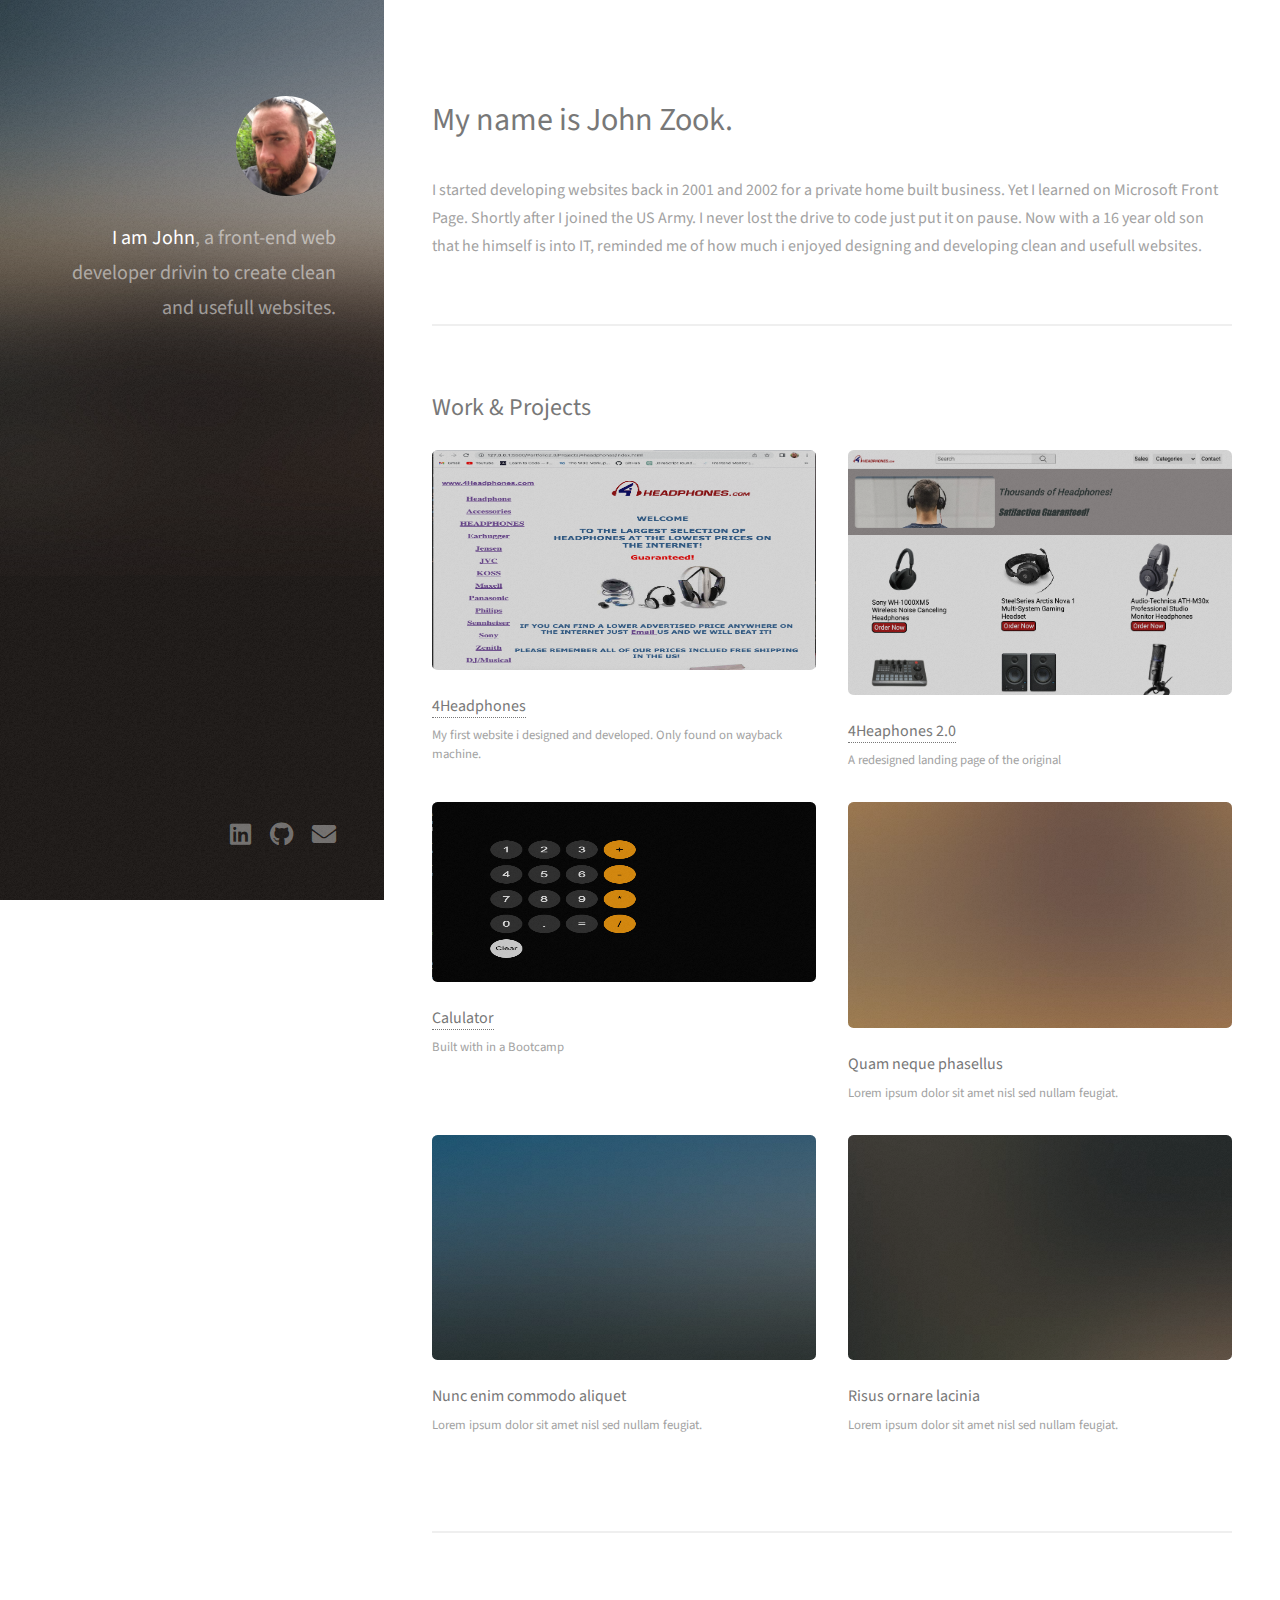
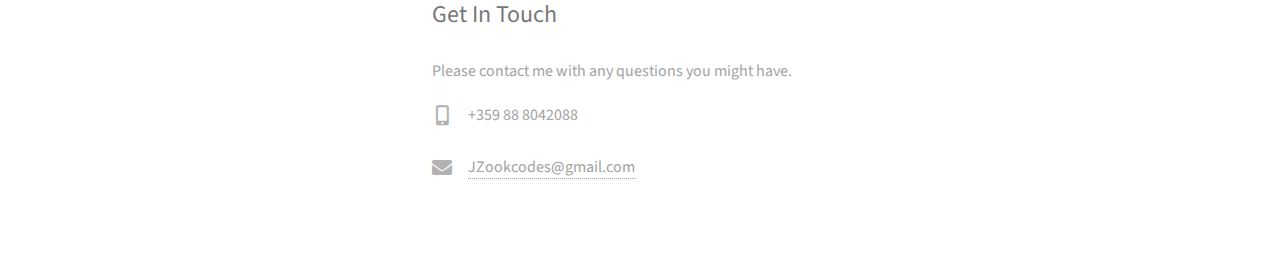
==== commit 33ff119f: "Add files via upload" ====
--- a/index.html
+++ b/index.html
@@ -16,7 +16,7 @@
 		<!-- Header -->
 			<header id="header">
 				<div class="inner">
-					<a href="#" class="image avatar"><img src="/Portfolio2.0/images/jzook.jpg" alt="portfolio picture" /></a>
+					<a href="#" class="image avatar"><img src="/Projects/thumbnails/jzook.jpg" alt="portfolio picture" /></a>
 					<h1><strong>I am John</strong>, a front-end<br />
 					web developer drivin to create clean and usefull websites.<br />
 					</h1>
@@ -40,22 +40,22 @@
 						<h2>Work & Projects</h2>
 						<div class="row">
 							<article class="col-6 col-12-xsmall work-item">
-								<a href="/Portfolio2.0/Projects/thumbnails/4hp.png" class="image fit thumb"><img style="
-									height: 180px;
-									" src="/Portfolio2.0/Projects/thumbnails/4hp.png" alt="" /></a>
-								<h3><a href="/Portfolio2.0/Projects/4headphones/index.html">4Headphones</a></h3>
+								<a href="/Projects/thumbnails/4hp.png" class="image fit thumb"><img style="
+									height: 220px;
+									" src="/Projects/thumbnails/4hp.png" alt="" /></a>
+								<h3><a href="/Projects/4headphones/index.html">4Headphones</a></h3>
 								<p>My first website i designed and developed. Only found on wayback machine.</p>
 							</article>
 							<article class="col-6 col-12-xsmall work-item">
-								<a href="/Portfolio2.0/Projects/thumbnails/4hp2.0.png" class="image fit thumb"><img src="/Portfolio2.0/Projects/thumbnails/4hp2.0.png" alt="" /></a>
-								<h3><a href="/Portfolio2.0/Projects/4headphones2.0/4headphones.html">4Heaphones 2.0</a></h3>
+								<a href="/Projects/thumbnails/4hp2.0.png" class="image fit thumb"><img src="/Projects/thumbnails/4hp2.0.png" alt="" /></a>
+								<h3><a href="/Projects/4headphones2.0/4headphones.html">4Heaphones 2.0</a></h3>
 								<p>A redesigned landing page of the original</p>
 							</article>
 							<article class="col-6 col-12-xsmall work-item">
-								<a href="/Portfolio2.0/Projects/thumbnails/calculator.png" class="image fit thumb"><img style="
+								<a href="/Projects/thumbnails/calculator.png" class="image fit thumb"><img style="
 									height: 180px;
-									" src="/Portfolio2.0/Projects/thumbnails/calculator.png" alt="calculator app" /></a>
-								<h3><a href="/Portfolio2.0/Projects/calculator/10-calculator.html">Calulator</a></h3>
+									" src="/Projects/thumbnails/calculator.png" alt="calculator app" /></a>
+								<h3><a href="/Projects/calculator/10-calculator.html">Calulator</a></h3>
 								<p>Built with in a Bootcamp</p>
 							</article>
 							<article class="col-6 col-12-xsmall work-item">
